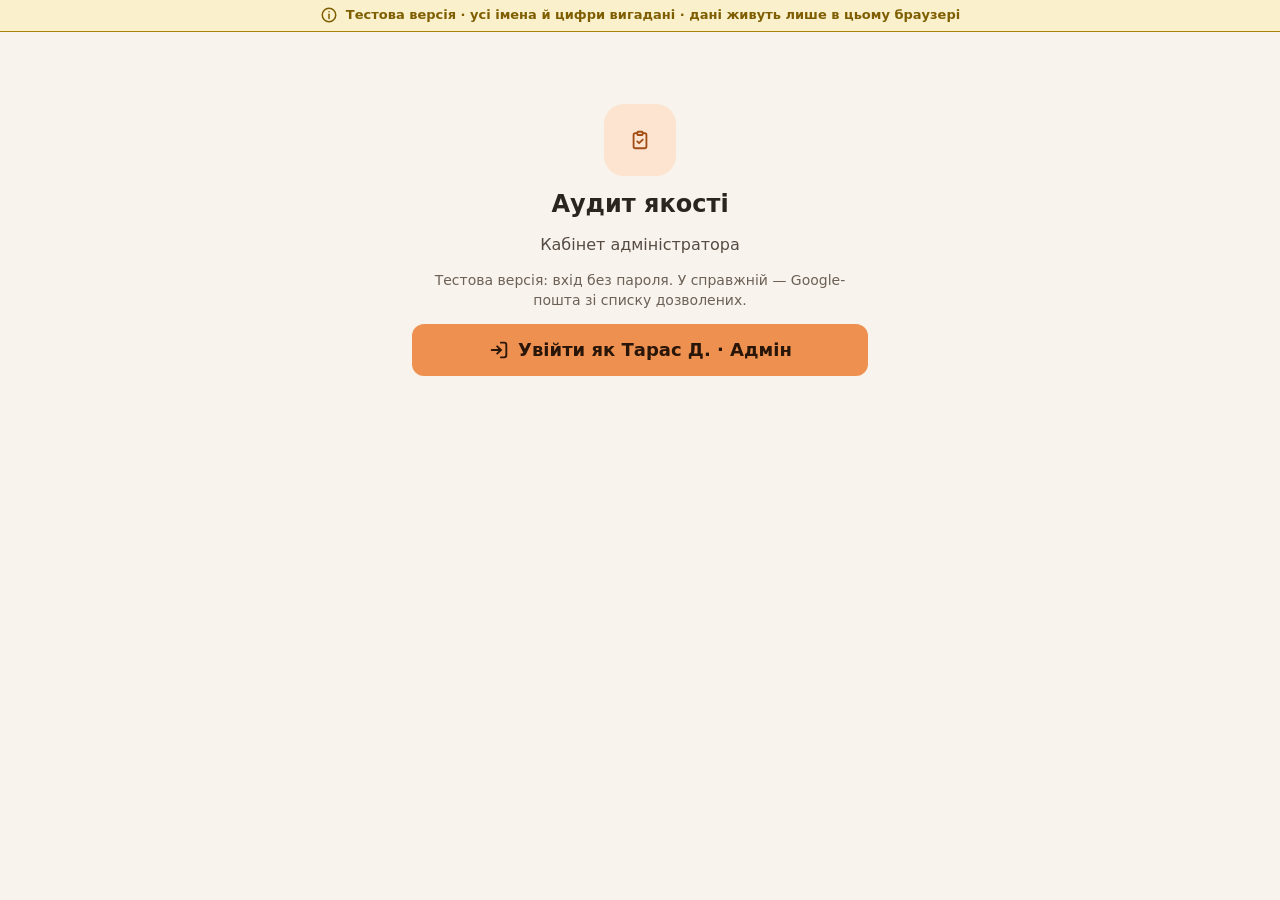
==== admin/index.html @ e92fe7ac "Тестова версія: «коридор точності» в коригуючих діях" ====
<!doctype html>
<html lang="uk" data-theme="light">
<head>
  <meta charset="utf-8">
  <meta name="robots" content="noindex, nofollow">
  <meta name="viewport" content="width=device-width, initial-scale=1">
  <meta name="color-scheme" content="light dark">
  <title>Аудит якості — адміністратор (тест)</title>
  <link rel="stylesheet" href="../pratsivnyk/css/ds.css?v=20261015093153">
  <link rel="stylesheet" href="../starshyi/css/app.css?v=20261015093153">
  <link rel="stylesheet" href="../starshyi/css/desk.css?v=20261015093153">
  <link rel="stylesheet" href="../starshyi/css/senior.css?v=20261015093153">
  <link rel="stylesheet" href="../pratsivnyk/css/profile-switch.css?v=20261015093153">
  <link rel="stylesheet" href="../starshyi/css/s-chart.css?v=20261015093153">
  <link rel="stylesheet" href="css/cabinet.css?v=20261015093153">
  <link rel="stylesheet" href="css/admin.css?v=20261015093153">
  <link rel="stylesheet" href="css/mailing.css?v=20261015093153">
  <script>
    /* Кабінет адміністратора: свій профіль на демо-сервері (demoViewRole) і тема до малювання. v1.0 — 11.10.2026 */
    window.P = { demoSessionKey: 'demo:me:adm', demoViewRole: 'admin', cabinet: { role: 'admin', title: 'Кабінет адміністратора', home: '/locations' } };
    (function () {
      var t = null;
      try { t = JSON.parse(localStorage.getItem('audit-demo:theme:sr')); } catch (e) { /* без памʼяті */ }
      document.documentElement.setAttribute('data-theme', t === 'dark' ? 'dark' : 'light');
    })();
  </script>
<meta name="app-build" content="20261015093153"></head>
<body>
  <div class="page" id="app">
    <div class="ui-state" role="status" style="padding-top: 120px"><span class="ui-spinner" aria-hidden="true"></span><p class="ui-state__text">Завантаження…</p></div>
  </div>
  <div class="ui-toasts" id="toasts" aria-live="polite"></div>
  <div id="overlay"></div>
  <noscript>Для роботи кабінету потрібен JavaScript.</noscript>

  <script src="../pratsivnyk/js/core.js?v=20261015093153"></script>
  <script src="../pratsivnyk/js/icons.js?v=20261015093153"></script>
  <script src="../pratsivnyk/js/demo/dictionary.js?v=20261015093153"></script>
  <script src="../pratsivnyk/js/demo/generate-audits.js?v=20261015093153"></script>
  <script src="../pratsivnyk/js/demo/generate.js?v=20261015093153"></script>
  <script src="../pratsivnyk/js/demo/server-common.js?v=20261015093153"></script>
  <script src="../pratsivnyk/js/demo/server-read.js?v=20261015093153"></script>
  <script src="../pratsivnyk/js/demo/server-submit.js?v=20261015093153"></script>
  <script src="../pratsivnyk/js/demo/senior-common.js?v=20261015093153"></script>
  <script src="../pratsivnyk/js/demo/admin.js?v=20261015093153"></script>
  <script src="../pratsivnyk/js/demo/senior-manage.js?v=20261015093153"></script>
  <script src="../pratsivnyk/js/demo/senior-kd.js?v=20261015093153"></script>
  <script src="../pratsivnyk/js/demo/senior-analytics.js?v=20261015093153"></script>
  <script src="../pratsivnyk/js/demo/senior-history.js?v=20261015093153"></script>
  <script src="../pratsivnyk/js/demo/admin-manage.js?v=20261015093153"></script>
  <script src="../pratsivnyk/js/demo/mail-rules.js?v=20261015093153"></script>
  <script src="../pratsivnyk/js/demo/manager.js?v=20261015093153"></script>
  <script src="../pratsivnyk/js/demo/server.js?v=20261015093153"></script>
  <script src="../pratsivnyk/js/ui.js?v=20261015093153"></script>
  <script src="../pratsivnyk/js/help.js?v=20261015093153"></script>
  <script src="../pratsivnyk/js/help-common.js?v=20261015093153"></script>
  <script src="js/help-admin.js?v=20261015093153"></script>
  <script src="../pratsivnyk/js/profile-switch.js?v=20261015093153"></script>
  <script src="../pratsivnyk/js/update-check.js?v=20261015093153"></script>
  <script src="../pratsivnyk/js/mail-probe.js?v=20261015093153"></script>
  <script src="js/mail-panel.js?v=20261015093153"></script>
  <script src="../starshyi/js/chart.js?v=20261015093153"></script>
  <script src="../starshyi/js/sr-kit.js?v=20261015093153"></script>
  <script src="js/cab-shell.js?v=20261015093153"></script>
  
  
  <script src="js/screens/locations.js?v=20261015093153"></script>
  <script src="js/screens/people.js?v=20261015093153"></script>
  <script src="js/screens/people-rights.js?v=20261015093153"></script>
  <script src="js/screens/rules.js?v=20261015093153"></script>
  <script src="js/screens/status.js?v=20261015093153"></script>
  
  
  <script src="js/screens/mailing-preview.js?v=20261015093153"></script>
  <script src="js/screens/mailing-editor.js?v=20261015093153"></script>
  <script src="js/screens/mailing.js?v=20261015093153"></script>
  
</body>
</html>
---- pratsivnyk/css/ds.css ----
:root,
[data-theme] {
  --font: "Inter", "Segoe UI", system-ui, -apple-system, Roboto, "Helvetica Neue", Arial, sans-serif;

  
  --fs-xs: 14px;   
  --fs-sm: 16px;   
  --fs-base: 18px; 
  --fs-md: 20px;   
  --fs-lg: 24px;   
  --fs-xl: 30px;   

  --lh-tight: 1.2;
  --lh-snug: 1.35;
  --lh-base: 1.55;

  --fw-regular: 400;
  --fw-medium: 500;
  --fw-semibold: 600;
  --fw-bold: 700;

  
  --sp-1: 4px;  --sp-2: 8px;  --sp-3: 12px; --sp-4: 16px; --sp-5: 20px;
  --sp-6: 24px; --sp-7: 32px; --sp-8: 40px; --sp-9: 48px;

  
  --r-xs: 6px;
  --r-sm: 8px;
  --r-md: 12px;  
  --r-lg: 16px;  
  --r-xl: 20px;  
  --r-pill: 999px;

  
  --ctl-h: 48px;     
  --btn-h: 44px;     
  --btn-h-sm: 36px;  

  
  --ch-bar-w: 24px;   
  --ch-slot: 44px;    
  --ch-dot: 10px;     
  --ch-h: 220px;      
  --ch-pad-top: 40px; 
  --ch-xlab: 32px;    
  --ch-hbar: 16px;    

  --dur: .16s;
  --ease: cubic-bezier(.2, .7, .2, 1);
  --blur-glass: 14px; 
}


:root,
[data-theme="light"] {
  color-scheme: light;

  
  --bg: #F8F3EC;          
  --surface: #FFFCF7;     
  --surface-2: #F3ECE3;   
  --surface-3: #EBE2D6;   
  --zebra: #FAF5EE;       
  --row-hover: #F1E9DF;   
  --field-bg: #FFFEFB;    

  
  --line: #E4D9CC;        
  --line-mid: #D3C6B7;    
  --line-strong: #9C8A78; 

  
  --text: #2B2520;        
  --text-2: #554B42;      
  --text-3: #6B6157;      

  
  --brand: #D56F2C;              
  --brand-fill: #EE9150;         
  --brand-fill-hover: #E7803A;
  --brand-fill-active: #DC7430;
  --on-brand: #2A1608;           
  --brand-ink: #A34D16;          
  --brand-soft: #FCE4D1;         
  --brand-soft-2: #F9D3B5;       
  --brand-tint: #FEF3EA;         
  --brand-line: #E9A574;         
  --focus: #D56F2C;              

  
  --ok: #276B43;          
  --ok-soft: #E0EFE4;
  --ok-line: #9CCBAB;

  --warn: #7E5E00;        
  --warn-fill: #F1CF66;   
  --warn-line: #A88306;   
  --on-warn: #2E2300;     
  --warn-soft: #FAF0CC;

  --danger: #B3334F;      
  --danger-fill: #B3334F; 
  --danger-fill-hover: #9C2842;
  --on-danger: #FFFFFF;   
  --danger-soft: #F7E0E5;
  --danger-line: #E3A3B2;

  --info: #2C6798;        
  --info-soft: #E0EAF3;
  --info-line: #A7C4DD;

  --neutral: #8A7F74;     
  --neutral-soft: #EFE9E2;

  
  --disabled-bg: #EFE8DF;
  --disabled-text: #A39888;
  --disabled-line: #E1D7CA;

  
  --tip-bg: #2B2520;
  --tip-text: #FBF6EF;

  
  --scrim: rgba(248, 243, 236, .55);

  
  --sh-1: 0 1px 2px rgba(74, 52, 30, .06), 0 1px 3px rgba(74, 52, 30, .05);
  --sh-2: 0 2px 4px rgba(74, 52, 30, .05), 0 6px 16px -4px rgba(74, 52, 30, .10);
  --sh-3: 0 4px 8px rgba(74, 52, 30, .06), 0 20px 44px -12px rgba(74, 52, 30, .20);

  
  --ch-bar: #71849A;        
  --ch-bar-hover: #56687D;  
  --ch-bar-muted: #CBD3DC;  
  --ch-line: #3E5063;       
  --ch-area: rgba(113, 132, 154, .12);
  --ch-grid: #ECE4D9;       
  --ch-axis: #CDBFAF;       
  --ch-norm: #A88306;       
  --ch-crit: #B3334F;       
  --ch-nodata: #B5AA9E;     
  --ch-band: #F3ECE3;       

  
  --annot: #6A4C9C;
  --annot-soft: #ECE5F5;
  --on-annot: #FFFFFF;
}


[data-theme="dark"] {
  color-scheme: dark;

  --bg: #1D1A17;
  --surface: #26221E;
  --surface-2: #2D2925;
  --surface-3: #36312C;
  --zebra: #2A2622;
  --row-hover: #35302B;
  --field-bg: #1F1C19;

  --line: #3B352F;
  --line-mid: #4C443C;
  --line-strong: #766B60;   

  --text: #F3EDE5;          
  --text-2: #D3C9BD;        
  --text-3: #ADA195;        

  --brand: #F0995B;
  --brand-fill: #F0995B;
  --brand-fill-hover: #F4AA74;
  --brand-fill-active: #E58A4B;
  --on-brand: #2A1608;      
  --brand-ink: #F6AF7D;     
  --brand-soft: #4A3120;
  --brand-soft-2: #5A3B26;
  --brand-tint: #33271D;
  --brand-line: #9A6038;
  --focus: #F0995B;

  --ok: #78C593;
  --ok-soft: #233629;
  --ok-line: #3F6B4E;

  --warn: #E9C45C;
  --warn-fill: #E4BE4F;
  --warn-line: #E4BE4F;
  --on-warn: #2E2300;       
  --warn-soft: #3C3319;

  --danger: #F2869D;
  --danger-fill: #E86F8A;
  --danger-fill-hover: #F08BA2;
  --on-danger: #2A0B13;
  --danger-soft: #43242B;
  --danger-line: #7E3F4D;

  --info: #80B7E2;
  --info-soft: #1F3140;
  --info-line: #3C5F7A;

  --neutral: #948A7F;
  --neutral-soft: #322D28;

  --disabled-bg: #2B2723;
  --disabled-text: #6F665D;
  --disabled-line: #3A342E;

  --tip-bg: #F3EDE5;
  --tip-text: #1D1A17;

  --scrim: rgba(18, 16, 14, .55);

  --sh-1: 0 1px 2px rgba(0, 0, 0, .30);
  --sh-2: 0 2px 6px rgba(0, 0, 0, .28), 0 8px 20px -6px rgba(0, 0, 0, .35);
  --sh-3: 0 6px 12px rgba(0, 0, 0, .30), 0 24px 48px -12px rgba(0, 0, 0, .50);

  --ch-bar: #8FA3BA;
  --ch-bar-hover: #B0C1D4;
  --ch-bar-muted: #46505C;
  --ch-line: #C9D6E3;
  --ch-area: rgba(143, 163, 186, .14);
  --ch-grid: #34302B;
  --ch-axis: #5A5148;
  --ch-norm: #E4BE4F;
  --ch-crit: #F2869D;
  --ch-nodata: #6E655C;
  --ch-band: #2F2B27;

  --annot: #B9A2E6;
  --annot-soft: #322A40;
  --on-annot: #1D1A17;
}


[data-theme] {
  background: var(--bg);
  color: var(--text);
  font-family: var(--font);
  font-size: var(--fs-base);
  line-height: var(--lh-base);
  font-weight: var(--fw-regular);
  -webkit-font-smoothing: antialiased;
  text-rendering: optimizeLegibility;
}
[data-theme] *,
[data-theme] *::before,
[data-theme] *::after { box-sizing: border-box; }


[data-theme] :focus-visible {
  outline: 3px solid var(--focus);
  outline-offset: 2px;
}

@media (prefers-reduced-motion: reduce) {
  [data-theme] *,
  [data-theme] *::before,
  [data-theme] *::after {
    animation-duration: .01ms !important;
    animation-iteration-count: 1 !important;
    transition-duration: .01ms !important;
  }
}


.ui-title-xl { font-size: var(--fs-xl); line-height: var(--lh-tight); font-weight: var(--fw-bold); letter-spacing: -.01em; margin: 0; }
.ui-title-lg { font-size: var(--fs-lg); line-height: var(--lh-tight); font-weight: var(--fw-bold); margin: 0; }
.ui-title-md { font-size: var(--fs-md); line-height: var(--lh-snug); font-weight: var(--fw-semibold); margin: 0; }
.ui-text     { font-size: var(--fs-base); line-height: var(--lh-base); margin: 0; }
.ui-text-sm  { font-size: var(--fs-sm); line-height: var(--lh-base); margin: 0; }
.ui-caption  { font-size: var(--fs-xs); line-height: 1.4; margin: 0; }
.ui-soft     { color: var(--text-2); }
.ui-muted    { color: var(--text-3); }
.ui-strong   { font-weight: var(--fw-semibold); }

.ui-num      { font-variant-numeric: tabular-nums; }
.ui-link {
  color: var(--brand-ink);
  text-decoration: underline;
  text-decoration-thickness: 1px;
  text-underline-offset: 3px;
  cursor: pointer;
}
.ui-link:hover { text-decoration-thickness: 2px; }


.ui-container { width: 100%; max-width: 1440px; margin-inline: auto; padding-inline: var(--sp-7); }
@media (max-width: 700px) { .ui-container { padding-inline: var(--sp-4); } }

.ui-stack { display: flex; flex-direction: column; gap: var(--sp-4); min-width: 0; }
.ui-stack--sm { gap: var(--sp-2); }
.ui-stack--lg { gap: var(--sp-6); }
.ui-stack--xl { gap: var(--sp-7); }

.ui-row { display: flex; flex-wrap: wrap; align-items: center; gap: var(--sp-3); min-width: 0; }
.ui-row--sm { gap: var(--sp-2); }
.ui-row--lg { gap: var(--sp-5); }
.ui-row--between { justify-content: space-between; }
.ui-row--end { justify-content: flex-end; }
.ui-row--top { align-items: flex-start; }
.ui-grow { flex: 1 1 auto; min-width: 0; }

.ui-grid-tiles { display: grid; grid-template-columns: repeat(auto-fill, minmax(min(460px, 100%), 1fr)); gap: var(--sp-5); }
.ui-grid-cards { display: grid; grid-template-columns: repeat(auto-fill, minmax(min(300px, 100%), 1fr)); gap: var(--sp-4); }
.ui-grid-2 { display: grid; grid-template-columns: repeat(2, minmax(0, 1fr)); gap: var(--sp-5); }
@media (max-width: 900px) { .ui-grid-2 { grid-template-columns: minmax(0, 1fr); } }

.ui-section-head { display: flex; align-items: flex-end; justify-content: space-between; gap: var(--sp-3); flex-wrap: wrap; margin-bottom: var(--sp-4); }
.ui-divider { height: 1px; border: 0; margin: var(--sp-4) 0; background: var(--line); }
.ui-sr-only { position: absolute; width: 1px; height: 1px; padding: 0; margin: -1px; overflow: hidden; clip: rect(0 0 0 0); white-space: nowrap; border: 0; }


.ui-icon {
  width: 24px; height: 24px; flex: none;
  fill: none; stroke: currentColor; stroke-width: 2;
  stroke-linecap: round; stroke-linejoin: round;
  vertical-align: middle;
}
.ui-icon--sm { width: 20px; height: 20px; }
.ui-icon--lg { width: 28px; height: 28px; }


.ui-btn {
  display: inline-flex; align-items: center; justify-content: center; gap: var(--sp-2);
  height: var(--btn-h); padding: 0 var(--sp-5);
  border: 1px solid transparent; border-radius: var(--r-md);
  font: inherit; font-size: var(--fs-base); font-weight: var(--fw-semibold); line-height: 1;
  white-space: nowrap; text-decoration: none; cursor: pointer; user-select: none;
  transition: background-color var(--dur) var(--ease), border-color var(--dur) var(--ease), color var(--dur) var(--ease), transform var(--dur) var(--ease);
}
.ui-btn .ui-icon { width: 22px; height: 22px; }
.ui-btn:active, .ui-btn.is-active { transform: translateY(1px); }
.ui-btn:focus-visible, .ui-btn.is-focus { outline: 3px solid var(--focus); outline-offset: 2px; }


.ui-btn--primary { background: var(--brand-fill); color: var(--on-brand); }
.ui-btn--primary:hover, .ui-btn--primary.is-hover { background: var(--brand-fill-hover); }
.ui-btn--primary:active, .ui-btn--primary.is-active { background: var(--brand-fill-active); }


.ui-btn--secondary { background: var(--surface); color: var(--text); border-color: var(--line-strong); }
.ui-btn--secondary:hover, .ui-btn--secondary.is-hover { background: var(--surface-2); }
.ui-btn--secondary:active, .ui-btn--secondary.is-active { background: var(--surface-3); }


.ui-btn--quiet { background: transparent; color: var(--text-2); }
.ui-btn--quiet:hover, .ui-btn--quiet.is-hover { background: var(--surface-2); color: var(--text); }
.ui-btn--quiet:active, .ui-btn--quiet.is-active { background: var(--surface-3); color: var(--text); }


.ui-btn--danger { background: var(--danger-fill); color: var(--on-danger); }
.ui-btn--danger:hover, .ui-btn--danger.is-hover { background: var(--danger-fill-hover); }
.ui-btn--danger:active, .ui-btn--danger.is-active { background: var(--danger-fill-hover); }


.ui-btn--icon { width: var(--btn-h); padding: 0; }
.ui-btn--icon .ui-icon { width: 24px; height: 24px; }


.ui-btn--feedback {
  height: 40px; padding: 0 var(--sp-4) 0 var(--sp-3);
  border-radius: var(--r-pill);
  background: var(--brand-soft); color: var(--brand-ink); border-color: var(--brand-line);
  font-size: var(--fs-sm);
}
.ui-btn--feedback .ui-icon { width: 20px; height: 20px; }
.ui-btn--feedback:hover, .ui-btn--feedback.is-hover { background: var(--brand-soft-2); }
.ui-btn--feedback:active, .ui-btn--feedback.is-active { background: var(--brand-soft-2); border-color: var(--brand); }


.ui-btn--sm { height: var(--btn-h-sm); padding: 0 var(--sp-3); font-size: var(--fs-sm); border-radius: 10px; }
.ui-btn--sm .ui-icon { width: 20px; height: 20px; }
.ui-btn--sm.ui-btn--icon { width: var(--btn-h-sm); padding: 0; }
.ui-btn--block { width: 100%; }


.ui-btn:disabled, .ui-btn.is-disabled {
  background: var(--disabled-bg); color: var(--disabled-text); border-color: var(--disabled-line);
  cursor: not-allowed; transform: none;
}
.ui-btn--quiet:disabled, .ui-btn--quiet.is-disabled { background: transparent; border-color: transparent; }


.ui-form { display: grid; gap: var(--sp-5); }
.ui-form__row { display: grid; grid-template-columns: repeat(auto-fit, minmax(min(240px, 100%), 1fr)); gap: var(--sp-4) var(--sp-5); }
.ui-form__actions { display: flex; justify-content: flex-end; flex-wrap: wrap; gap: var(--sp-3); padding-top: var(--sp-1); }
.ui-fieldset { border: 0; margin: 0; padding: 0; display: grid; gap: var(--sp-2); min-width: 0; }

.ui-field { display: flex; flex-direction: column; gap: var(--sp-2); min-width: 0; }
.ui-label { font-size: var(--fs-sm); font-weight: var(--fw-semibold); color: var(--text); line-height: var(--lh-snug); padding: 0; }
.ui-label__opt { font-weight: var(--fw-regular); color: var(--text-3); }
.ui-hint { font-size: var(--fs-xs); line-height: 1.4; color: var(--text-3); margin: 0; }
.ui-error-text { display: flex; align-items: center; gap: 6px; font-size: var(--fs-xs); line-height: 1.4; color: var(--danger); margin: 0; }
.ui-error-text .ui-icon { width: 18px; height: 18px; }

.ui-input,
.ui-select > select,
.ui-textarea {
  width: 100%; height: var(--ctl-h); padding: 0 14px;
  border: 1px solid var(--line-strong); border-radius: var(--r-md);
  background: var(--field-bg); color: var(--text);
  font: inherit; font-size: var(--fs-base); line-height: var(--lh-snug);
  transition: border-color var(--dur) var(--ease), box-shadow var(--dur) var(--ease);
}
.ui-input::placeholder, .ui-textarea::placeholder { color: var(--text-3); opacity: 1; }
.ui-input:hover, .ui-input.is-hover,
.ui-select > select:hover, .ui-select.is-hover > select,
.ui-textarea:hover, .ui-textarea.is-hover { border-color: var(--text-3); }

.ui-input:focus, .ui-input.is-focus,
.ui-select > select:focus, .ui-select.is-focus > select,
.ui-textarea:focus, .ui-textarea.is-focus {
  outline: none; border-color: var(--brand); box-shadow: inset 0 0 0 1px var(--brand);
}
.ui-input.is-invalid, .ui-select.is-invalid > select, .ui-textarea.is-invalid {
  border-color: var(--danger); box-shadow: inset 0 0 0 1px var(--danger);
}
.ui-input:disabled, .ui-input.is-disabled,
.ui-select > select:disabled, .ui-select.is-disabled > select,
.ui-textarea:disabled, .ui-textarea.is-disabled {
  background: var(--disabled-bg); color: var(--disabled-text); border-color: var(--disabled-line); cursor: not-allowed;
}
.ui-textarea { height: auto; min-height: 120px; padding: 12px 14px; line-height: var(--lh-base); resize: vertical; }


.ui-select { position: relative; display: block; min-width: 0; }
.ui-select > select { appearance: none; -webkit-appearance: none; padding-right: 44px; cursor: pointer; }
.ui-select::after {
  content: ""; position: absolute; right: 19px; top: 50%;
  width: 9px; height: 9px; margin-top: -7px;
  border: solid var(--text-2); border-width: 0 2px 2px 0; border-radius: 1px;
  transform: rotate(45deg); pointer-events: none;
}
.ui-select.is-disabled::after { border-color: var(--disabled-text); }


.ui-input-wrap { position: relative; display: block; min-width: 0; }
.ui-input-wrap > .ui-icon { position: absolute; left: 14px; top: 50%; margin-top: -11px; width: 22px; height: 22px; color: var(--text-3); pointer-events: none; }
.ui-input-wrap > .ui-input { padding-left: 46px; }


.ui-check, .ui-radio {
  position: relative; display: inline-flex; align-items: center; gap: var(--sp-3);
  min-height: 44px; cursor: pointer; font-size: var(--fs-base); color: var(--text);
}
.ui-check > input, .ui-radio > input, .ui-switch > input {
  position: absolute; opacity: 0; width: 1px; height: 1px; margin: 0; pointer-events: none;
}
.ui-check__box, .ui-radio__box {
  position: relative; flex: none; width: 24px; height: 24px;
  border: 2px solid var(--line-strong); background: var(--field-bg);
  transition: background-color var(--dur) var(--ease), border-color var(--dur) var(--ease);
}
.ui-check__box { border-radius: 7px; }
.ui-radio__box { border-radius: 50%; }
.ui-check:hover .ui-check__box, .ui-check.is-hover .ui-check__box,
.ui-radio:hover .ui-radio__box, .ui-radio.is-hover .ui-radio__box { border-color: var(--text-3); }

.ui-check > input:checked + .ui-check__box,
.ui-check.is-checked .ui-check__box { background: var(--brand-fill); border-color: var(--brand-fill); }
.ui-check__box::after {
  content: ""; position: absolute; left: 6.5px; top: 2.5px; width: 7px; height: 12px;
  border: solid var(--on-brand); border-width: 0 2.5px 2.5px 0; border-radius: 1px;
  transform: rotate(45deg); opacity: 0;
}
.ui-check > input:checked + .ui-check__box::after,
.ui-check.is-checked .ui-check__box::after { opacity: 1; }

.ui-radio > input:checked + .ui-radio__box,
.ui-radio.is-checked .ui-radio__box { border-color: var(--brand); }
.ui-radio__box::after {
  content: ""; position: absolute; inset: 4px; border-radius: 50%; background: var(--brand); opacity: 0;
}
.ui-radio > input:checked + .ui-radio__box::after,
.ui-radio.is-checked .ui-radio__box::after { opacity: 1; }

.ui-check > input:focus-visible + .ui-check__box, .ui-check.is-focus .ui-check__box,
.ui-radio > input:focus-visible + .ui-radio__box, .ui-radio.is-focus .ui-radio__box {
  outline: 3px solid var(--focus); outline-offset: 2px;
}
.ui-check.is-disabled, .ui-radio.is-disabled { color: var(--disabled-text); cursor: not-allowed; }
.ui-check.is-disabled .ui-check__box, .ui-radio.is-disabled .ui-radio__box { background: var(--disabled-bg); border-color: var(--disabled-line); }
.ui-check.is-disabled.is-checked .ui-check__box { background: var(--disabled-line); }
.ui-check.is-disabled .ui-check__box::after { border-color: var(--disabled-text); }
.ui-radio.is-disabled .ui-radio__box::after { background: var(--disabled-text); }


.ui-switch {
  position: relative; display: inline-flex; align-items: center; gap: var(--sp-3);
  min-height: 44px; cursor: pointer; font-size: var(--fs-base); color: var(--text);
}
.ui-switch__track {
  position: relative; flex: none; width: 50px; height: 30px; border-radius: var(--r-pill);
  background: var(--surface-3); border: 1px solid var(--line-strong);
  transition: background-color var(--dur) var(--ease), border-color var(--dur) var(--ease);
}
.ui-switch__track::after {
  content: ""; position: absolute; top: 3px; left: 3px; width: 22px; height: 22px; border-radius: 50%;
  background: var(--surface); box-shadow: var(--sh-1), inset 0 0 0 1px var(--line-mid);
  transition: transform var(--dur) var(--ease);
}
.ui-switch:hover .ui-switch__track, .ui-switch.is-hover .ui-switch__track { border-color: var(--text-3); }
.ui-switch > input:checked + .ui-switch__track,
.ui-switch.is-on .ui-switch__track { background: var(--brand-fill); border-color: var(--brand-fill); }
.ui-switch > input:checked + .ui-switch__track::after,
.ui-switch.is-on .ui-switch__track::after { transform: translateX(20px); box-shadow: var(--sh-1); background: #FFFCF7; }
.ui-switch > input:focus-visible + .ui-switch__track, .ui-switch.is-focus .ui-switch__track { outline: 3px solid var(--focus); outline-offset: 2px; }
.ui-switch.is-disabled { color: var(--disabled-text); cursor: not-allowed; }
.ui-switch.is-disabled .ui-switch__track { background: var(--disabled-bg); border-color: var(--disabled-line); }
.ui-switch.is-disabled .ui-switch__track::after { background: var(--disabled-line); box-shadow: none; }



.ui-seg {
  display: inline-flex; gap: 4px; padding: 4px; max-width: 100%;
  background: var(--surface-2); border: 1px solid var(--line); border-radius: 14px;
}
.ui-seg--scroll { overflow-x: auto; scrollbar-width: thin; }
.ui-seg__btn {
  display: inline-flex; align-items: center; gap: var(--sp-2); flex: none;
  height: 40px; padding: 0 var(--sp-4); border: 0; border-radius: 10px;
  background: transparent; color: var(--text-2);
  font: inherit; font-size: var(--fs-sm); font-weight: var(--fw-semibold); white-space: nowrap; cursor: pointer;
  transition: background-color var(--dur) var(--ease), color var(--dur) var(--ease);
}
.ui-seg__btn .ui-icon { width: 20px; height: 20px; }
.ui-seg__btn:hover, .ui-seg__btn.is-hover { background: var(--surface-3); color: var(--text); }
.ui-seg__btn.is-selected, .ui-seg__btn[aria-pressed="true"], .ui-seg__btn[aria-selected="true"] {
  background: var(--surface); color: var(--brand-ink); box-shadow: var(--sh-1), inset 0 0 0 1px var(--brand-line);
}
.ui-seg__btn.is-focus { outline: 3px solid var(--focus); outline-offset: 1px; }
.ui-seg__btn.is-disabled, .ui-seg__btn:disabled { color: var(--disabled-text); background: transparent; cursor: not-allowed; }
.ui-seg__count { font-size: var(--fs-xs); font-weight: var(--fw-medium); color: var(--text-3); font-variant-numeric: tabular-nums; }


.ui-tabs { display: flex; gap: 4px; border-bottom: 1px solid var(--line); overflow-x: auto; scrollbar-width: none; }
.ui-tab {
  position: relative; display: inline-flex; align-items: center; gap: 10px; flex: none;
  height: 56px; padding: 0 var(--sp-4); border: 0; background: transparent;
  color: var(--text-2); font: inherit; font-size: var(--fs-base); font-weight: var(--fw-semibold);
  white-space: nowrap; cursor: pointer; text-decoration: none;
}
.ui-tab::after {
  content: ""; position: absolute; left: 12px; right: 12px; bottom: 0; height: 3px;
  border-radius: 3px 3px 0 0; background: transparent;
}
.ui-tab:hover, .ui-tab.is-hover { color: var(--text); }
.ui-tab:hover::after, .ui-tab.is-hover::after { background: var(--line-mid); }
.ui-tab.is-selected, .ui-tab[aria-selected="true"] { color: var(--text); }
.ui-tab.is-selected::after, .ui-tab[aria-selected="true"]::after { background: var(--brand); }
.ui-tab.is-selected .ui-icon, .ui-tab[aria-selected="true"] .ui-icon { color: var(--brand-ink); }
.ui-tab.is-focus { outline: 3px solid var(--focus); outline-offset: -3px; border-radius: var(--r-sm); }


.ui-chips { display: flex; flex-wrap: wrap; gap: var(--sp-2); }
.ui-chip {
  display: inline-flex; align-items: center; gap: var(--sp-2);
  height: 40px; padding: 0 14px; border: 1px solid var(--line-mid); border-radius: var(--r-pill);
  background: var(--surface); color: var(--text);
  font: inherit; font-size: var(--fs-sm); font-weight: var(--fw-medium); white-space: nowrap; cursor: pointer;
  transition: background-color var(--dur) var(--ease), border-color var(--dur) var(--ease);
}
.ui-chip .ui-icon { width: 18px; height: 18px; }
.ui-chip:hover, .ui-chip.is-hover { background: var(--surface-2); border-color: var(--line-strong); }
.ui-chip.is-selected, .ui-chip[aria-pressed="true"] { background: var(--brand-soft); border-color: var(--brand); font-weight: var(--fw-semibold); }
.ui-chip.is-selected .ui-icon, .ui-chip[aria-pressed="true"] .ui-icon { color: var(--brand-ink); }
.ui-chip.is-focus { outline: 3px solid var(--focus); outline-offset: 2px; }
.ui-chip.is-disabled, .ui-chip:disabled { background: var(--disabled-bg); color: var(--disabled-text); border-color: var(--disabled-line); cursor: not-allowed; }
.ui-chip__count { font-size: var(--fs-xs); color: var(--text-3); font-variant-numeric: tabular-nums; }
.ui-chip__remove {
  display: grid; place-items: center; width: 26px; height: 26px; margin-right: -8px;
  border: 0; border-radius: 50%; background: transparent; color: var(--text-2); cursor: pointer; padding: 0;
}
.ui-chip__remove:hover { background: var(--surface-3); }


.ui-badge {
  display: inline-flex; align-items: center; gap: 6px; height: 28px; padding: 0 10px;
  border-radius: var(--r-pill); background: var(--neutral-soft); color: var(--text-2);
  font-size: var(--fs-xs); font-weight: var(--fw-semibold); line-height: 1; white-space: nowrap;
}
.ui-badge .ui-icon { width: 16px; height: 16px; stroke-width: 2.25; }
.ui-badge--brand   { background: var(--brand-soft);  color: var(--brand-ink); }
.ui-badge--ok      { background: var(--ok-soft);     color: var(--ok); }
.ui-badge--warn    { background: var(--warn-soft);   color: var(--warn); }
.ui-badge--danger  { background: var(--danger-soft); color: var(--danger); }
.ui-badge--info    { background: var(--info-soft);   color: var(--info); }
.ui-badge--outline { background: transparent; color: var(--text-2); box-shadow: inset 0 0 0 1px var(--line-mid); }
.ui-badge--count   { min-width: 28px; justify-content: center; padding: 0 8px; font-variant-numeric: tabular-nums; }


.ui-trend {
  display: inline-flex; align-items: center; gap: 6px; height: 32px; padding: 0 12px 0 8px;
  border-radius: var(--r-pill); background: var(--neutral-soft); color: var(--text-2);
  font-size: var(--fs-xs); font-weight: var(--fw-semibold); white-space: nowrap;
}
.ui-trend .ui-icon { width: 20px; height: 20px; }
.ui-trend--worse  { background: var(--danger-soft); color: var(--danger); }
.ui-trend--better { background: var(--ok-soft);     color: var(--ok); }
.ui-trend--flat   { background: var(--neutral-soft); color: var(--text-2); }


.ui-kpis { display: grid; grid-template-columns: repeat(auto-fit, minmax(min(170px, 100%), 1fr)); gap: var(--sp-3); }
.ui-kpi {
  display: flex; flex-direction: column; gap: 2px; min-width: 0;
  padding: 14px 16px; background: var(--surface); border: 1px solid var(--line); border-radius: var(--r-lg);
}
.ui-kpi--sunken { background: var(--surface-2); border-color: transparent; }
.ui-kpi__label { font-size: var(--fs-xs); font-weight: var(--fw-medium); color: var(--text-3); line-height: 1.4; }
.ui-kpi__value { font-size: var(--fs-xl); font-weight: var(--fw-bold); line-height: var(--lh-tight); letter-spacing: -.01em; }
.ui-kpi__unit { font-size: var(--fs-sm); font-weight: var(--fw-medium); color: var(--text-3); margin-left: 2px; letter-spacing: 0; }
.ui-kpi__sub { display: flex; align-items: center; gap: 6px; flex-wrap: wrap; font-size: var(--fs-xs); color: var(--text-3); line-height: 1.4; margin-top: 4px; }


.ui-meter { position: relative; display: block; height: 8px; border-radius: var(--r-pill); background: var(--surface-3); }
.ui-meter--thin { height: 6px; }
.ui-meter__fill { display: block; height: 100%; width: var(--w, 0%); max-width: 100%; border-radius: inherit; background: var(--ch-bar); }
.ui-meter--ok .ui-meter__fill     { background: var(--ok); }
.ui-meter--warn .ui-meter__fill   { background: var(--warn-line); }
.ui-meter--danger .ui-meter__fill { background: var(--danger-fill); }

.ui-meter__mark { position: absolute; top: -5px; bottom: -5px; left: var(--at, 0%); width: 2px; margin-left: -1px; border-radius: 2px; background: var(--text-2); }

.ui-avatar {
  display: inline-grid; place-items: center; flex: none; width: 36px; height: 36px; border-radius: 50%;
  background: var(--surface-3); color: var(--text-2); font-size: var(--fs-xs); font-weight: var(--fw-bold); line-height: 1;
}


.ui-status {
  --s: 32px;
  position: relative; display: inline-grid; place-items: center; flex: none;
  min-width: var(--s); height: var(--s); border-radius: var(--r-pill);
  font-size: var(--fs-xs); font-weight: var(--fw-bold); line-height: 1; font-variant-numeric: tabular-nums;
}
.ui-status--sm { --s: 24px; }
.ui-status--lg { --s: 40px; }
.ui-status::before, .ui-status::after { grid-area: 1 / 1; }

.ui-status--none::before {
  content: ""; width: calc(var(--s) * .32); height: calc(var(--s) * .32); border-radius: 50%; background: var(--neutral);
}
.ui-status--ok::before {
  content: ""; width: calc(var(--s) * .3); height: calc(var(--s) * .56);
  border: solid var(--ok); border-width: 0 calc(var(--s) * .11) calc(var(--s) * .11) 0; border-radius: 2px;
  transform: translateY(calc(var(--s) * -.07)) rotate(45deg);
}
.ui-status--short {
  padding: 0 7px; background: var(--warn-fill); color: var(--on-warn);
  box-shadow: inset 0 0 0 2px var(--warn-line);
}
.ui-status--sm.ui-status--short { padding: 0 5px; }
.ui-status--over { background: var(--danger-fill); color: var(--on-danger); }
.ui-status--over::before {
  content: ""; width: calc(var(--s) * .11); height: calc(var(--s) * .34); border-radius: 3px; background: currentColor;
  transform: translateY(calc(var(--s) * -.08));
}
.ui-status--over::after {
  content: ""; width: calc(var(--s) * .12); height: calc(var(--s) * .12); border-radius: 50%; background: currentColor;
  transform: translateY(calc(var(--s) * .23));
}

.ui-status-label { display: inline-flex; align-items: center; gap: 10px; font-size: var(--fs-sm); color: var(--text-2); }


.ui-card {
  display: flex; flex-direction: column; min-width: 0;
  background: var(--surface); border: 1px solid var(--line); border-radius: var(--r-lg); box-shadow: var(--sh-1);
}
.ui-card--sunken { background: var(--surface-2); border-color: transparent; box-shadow: none; }
.ui-card--link { cursor: pointer; transition: box-shadow var(--dur) var(--ease), border-color var(--dur) var(--ease); }
.ui-card--link:hover, .ui-card.is-hover { box-shadow: var(--sh-2); border-color: var(--line-mid); }
.ui-card__head { display: flex; align-items: flex-start; justify-content: space-between; gap: var(--sp-3); padding: var(--sp-4) var(--sp-5) 0; }
.ui-card__title { margin: 0; font-size: var(--fs-md); font-weight: var(--fw-semibold); line-height: var(--lh-snug); }
.ui-card__sub { margin: 2px 0 0; font-size: var(--fs-xs); color: var(--text-3); line-height: 1.4; }
.ui-card__body { padding: var(--sp-4) var(--sp-5); min-width: 0; }
.ui-card__foot { display: flex; justify-content: flex-end; flex-wrap: wrap; gap: var(--sp-3); padding: var(--sp-3) var(--sp-5); border-top: 1px solid var(--line); }


.ui-banner {
  display: flex; align-items: flex-start; gap: 14px; padding: 14px 18px;
  border: 1px solid var(--info-line); border-radius: var(--r-lg); background: var(--info-soft); color: var(--text);
}
.ui-banner > .ui-icon { color: var(--info); margin-top: 2px; }
.ui-banner--ok     { background: var(--ok-soft);     border-color: var(--ok-line); }
.ui-banner--ok > .ui-icon { color: var(--ok); }
.ui-banner--warn   { background: var(--warn-soft);   border-color: var(--warn-line); }
.ui-banner--warn > .ui-icon { color: var(--warn); }
.ui-banner--danger { background: var(--danger-soft); border-color: var(--danger-line); }
.ui-banner--danger > .ui-icon { color: var(--danger); }
.ui-banner__body { flex: 1; min-width: 0; }
.ui-banner__title { margin: 0; font-size: var(--fs-base); font-weight: var(--fw-semibold); line-height: var(--lh-snug); }
.ui-banner__text { margin: 2px 0 0; font-size: var(--fs-sm); color: var(--text-2); }
.ui-banner__actions { display: flex; gap: var(--sp-2); flex-wrap: wrap; align-self: center; }


.ui-toasts { position: fixed; right: 24px; bottom: 104px; z-index: 120; display: flex; flex-direction: column; gap: 10px; }
.ui-toast {
  display: flex; align-items: flex-start; gap: 12px; width: min(440px, calc(100vw - 32px));
  padding: 14px 10px 14px 16px; background: var(--surface); color: var(--text);
  border: 1px solid var(--line); border-left: 4px solid var(--info); border-radius: 14px; box-shadow: var(--sh-3);
}
.ui-toast > .ui-icon { color: var(--info); margin-top: 1px; }
.ui-toast--ok     { border-left-color: var(--ok); }
.ui-toast--ok > .ui-icon { color: var(--ok); }
.ui-toast--warn   { border-left-color: var(--warn-line); }
.ui-toast--warn > .ui-icon { color: var(--warn); }
.ui-toast--danger { border-left-color: var(--danger); }
.ui-toast--danger > .ui-icon { color: var(--danger); }
.ui-toast__body { flex: 1; min-width: 0; }
.ui-toast__title { margin: 0; font-size: var(--fs-sm); font-weight: var(--fw-semibold); line-height: var(--lh-snug); }
.ui-toast__text { margin: 2px 0 0; font-size: var(--fs-sm); color: var(--text-2); line-height: 1.45; }


.ui-state { display: flex; flex-direction: column; align-items: center; text-align: center; gap: 10px; padding: var(--sp-7) var(--sp-6); color: var(--text-2); }
.ui-state__icon { display: grid; place-items: center; width: 56px; height: 56px; border-radius: 50%; background: var(--surface-2); color: var(--text-3); }
.ui-state__icon .ui-icon { width: 28px; height: 28px; }
.ui-state--error .ui-state__icon { background: var(--danger-soft); color: var(--danger); }
.ui-state__title { margin: 0; font-size: var(--fs-md); font-weight: var(--fw-semibold); color: var(--text); line-height: var(--lh-snug); }
.ui-state__text { margin: 0; font-size: var(--fs-sm); max-width: 48ch; }
.ui-state > .ui-stack { align-self: stretch; }
.ui-state--compact { flex-direction: row; text-align: left; align-items: center; padding: var(--sp-4); gap: 14px; }
.ui-state--compact .ui-state__icon { width: 44px; height: 44px; }
.ui-state--compact .ui-state__icon .ui-icon { width: 24px; height: 24px; }

.ui-spinner {
  display: inline-block; flex: none; width: 28px; height: 28px; border-radius: 50%;
  border: 3px solid var(--surface-3); border-top-color: var(--brand);
  animation: ui-spin .8s linear infinite;
}
.ui-spinner--sm { width: 20px; height: 20px; border-width: 2.5px; }
@keyframes ui-spin { to { transform: rotate(360deg); } }


.ui-skel { display: block; border-radius: var(--r-sm); background: var(--surface-3); animation: ui-pulse 1.4s ease-in-out infinite; }
.ui-skel--text  { height: 14px; width: 100%; }
.ui-skel--title { height: 24px; width: 45%; }
.ui-skel--block { height: 140px; width: 100%; border-radius: var(--r-md); }
.ui-skel--short { width: 35%; }
@keyframes ui-pulse { 0%, 100% { opacity: 1; } 50% { opacity: .55; } }


.ui-tooltip {
  position: relative; display: inline-block; max-width: 320px; padding: 8px 12px;
  border-radius: var(--r-sm); background: var(--tip-bg); color: var(--tip-text);
  font-size: var(--fs-xs); line-height: 1.4; font-weight: var(--fw-medium); box-shadow: var(--sh-2);
}
.ui-tooltip::after {
  content: ""; position: absolute; left: 50%; width: 10px; height: 10px; margin-left: -5px;
  background: var(--tip-bg); border-radius: 2px; transform: rotate(45deg);
}
.ui-tooltip--top::after    { top: 100%; margin-top: -6px; }
.ui-tooltip--bottom::after { bottom: 100%; margin-bottom: -6px; }


.ui-popover {
  width: min(360px, 100%); background: var(--surface); color: var(--text);
  border: 1px solid var(--line); border-radius: var(--r-lg); box-shadow: var(--sh-3); overflow: hidden;
}
.ui-popover__head { display: flex; align-items: center; justify-content: space-between; gap: var(--sp-2); padding: 8px 8px 8px 16px; border-bottom: 1px solid var(--line); font-size: var(--fs-sm); font-weight: var(--fw-semibold); }
.ui-popover__body { padding: 14px 16px; font-size: var(--fs-sm); color: var(--text-2); }
.ui-popover__foot { display: flex; justify-content: flex-end; gap: var(--sp-2); padding: 10px 12px; border-top: 1px solid var(--line); background: var(--surface-2); }


.ui-list { list-style: none; margin: 0; padding: 0; display: flex; flex-direction: column; }
.ui-list__item { display: flex; align-items: center; gap: var(--sp-3); min-height: 56px; padding: 8px 12px; border-radius: var(--r-md); }
.ui-list__item + .ui-list__item { box-shadow: inset 0 1px 0 var(--line); }
.ui-list__item:hover, .ui-list__item.is-hover { background: var(--row-hover); }
.ui-list__main { flex: 1; min-width: 0; }
.ui-list__title { font-size: var(--fs-base); font-weight: var(--fw-medium); white-space: nowrap; overflow: hidden; text-overflow: ellipsis; }
.ui-list__meta { font-size: var(--fs-xs); color: var(--text-3); }
.ui-list__value { font-size: var(--fs-base); font-weight: var(--fw-semibold); font-variant-numeric: tabular-nums; }


.ui-collapse { background: var(--surface); border: 1px solid var(--line); border-radius: var(--r-lg); }
.ui-collapse__head {
  display: flex; align-items: center; gap: var(--sp-3); min-height: 56px; padding: 10px 18px;
  font-size: var(--fs-base); font-weight: var(--fw-semibold); cursor: pointer; list-style: none; border-radius: var(--r-lg);
}
.ui-collapse__head::-webkit-details-marker { display: none; }
.ui-collapse__head::after {
  content: ""; flex: none; margin-left: auto; width: 9px; height: 9px;
  border: solid var(--text-2); border-width: 0 2px 2px 0; border-radius: 1px;
  transform: translateY(-2px) rotate(45deg); transition: transform var(--dur) var(--ease);
}
.ui-collapse[open] > .ui-collapse__head::after { transform: translateY(2px) rotate(-135deg); }

.ui-collapse.is-open > .ui-collapse__head::after { transform: translateY(2px) rotate(-135deg); }
.ui-collapse.is-open > .ui-collapse__head { border-radius: var(--r-lg) var(--r-lg) 0 0; }
.ui-collapse__head:hover, .ui-collapse__head.is-hover { background: var(--surface-2); }
.ui-collapse__meta { font-size: var(--fs-xs); font-weight: var(--fw-medium); color: var(--text-3); }
.ui-collapse__body { padding: var(--sp-4) 18px 18px; border-top: 1px solid var(--line); }


.ui-header { display: flex; align-items: center; justify-content: space-between; gap: var(--sp-4); flex-wrap: wrap; padding: var(--sp-4) 0; }
.ui-header__start, .ui-header__end { display: flex; align-items: center; gap: var(--sp-2); min-width: 0; flex-wrap: wrap; }
.ui-header__titles { min-width: 0; }
.ui-header__crumbs { display: flex; align-items: center; gap: 6px; font-size: var(--fs-xs); color: var(--text-3); line-height: 1.4; }
.ui-header__crumbs .ui-icon { width: 16px; height: 16px; }
.ui-header__title { margin: 0; font-size: var(--fs-xl); font-weight: var(--fw-bold); line-height: var(--lh-tight); letter-spacing: -.01em; }


.ui-user {
  display: inline-flex; align-items: center; gap: 10px; height: var(--btn-h); padding: 0 14px 0 4px;
  border: 1px solid var(--line); border-radius: var(--r-pill); background: var(--surface); color: var(--text);
  font: inherit; font-size: var(--fs-sm); font-weight: var(--fw-medium); cursor: pointer; white-space: nowrap;
}
.ui-user:hover, .ui-user.is-hover { background: var(--surface-2); }


.ui-dock-anchor { position: fixed; right: 24px; bottom: 24px; z-index: 60; }
.ui-dock {
  display: inline-flex; align-items: center; gap: 4px; padding: 6px;
  background: var(--surface); border: 1px solid var(--line); border-radius: var(--r-pill); box-shadow: var(--sh-3);
}
.ui-dock--vertical { flex-direction: column; align-items: stretch; border-radius: var(--r-xl); }
.ui-dock__item {
  position: relative; display: inline-flex; align-items: center; gap: 10px; height: 48px; padding: 0 18px 0 14px;
  border: 0; border-radius: var(--r-pill); background: transparent; color: var(--text-2);
  font: inherit; font-size: var(--fs-sm); font-weight: var(--fw-semibold); white-space: nowrap; cursor: pointer; text-decoration: none;
}
.ui-dock--vertical .ui-dock__item { border-radius: var(--r-md); }
.ui-dock__item:hover, .ui-dock__item.is-hover { background: var(--surface-2); color: var(--text); }
.ui-dock__item.is-current, .ui-dock__item[aria-current="page"] { background: var(--brand-soft); color: var(--brand-ink); }
.ui-dock__item.is-locked { color: var(--text-3); cursor: not-allowed; }
.ui-dock__item.is-locked:hover { background: transparent; }
.ui-dock__lock { width: 18px; height: 18px; margin-left: -4px; }
@media (max-width: 700px) {
  .ui-dock-anchor { right: 50%; transform: translateX(50%); bottom: 16px; }
  .ui-dock__label { display: none; }
  .ui-dock__item { padding: 0 14px; }
}


.ui-modal-backdrop {
  position: fixed; inset: 0; z-index: 100;
  display: grid; place-items: center; padding: var(--sp-6);
  background: var(--scrim);
  -webkit-backdrop-filter: blur(var(--blur-glass)) saturate(1.05);
  backdrop-filter: blur(var(--blur-glass)) saturate(1.05);
}
.ui-modal {
  display: flex; flex-direction: column; width: min(720px, 100%); max-height: calc(100vh - 48px);
  background: var(--surface); color: var(--text);
  border: 1px solid var(--line); border-radius: var(--r-xl); box-shadow: var(--sh-3); overflow: hidden;
}
.ui-modal--settings { width: min(1180px, 100%); height: min(820px, calc(100vh - 48px)); }
.ui-modal__head { display: flex; align-items: center; justify-content: space-between; gap: var(--sp-4); padding: 14px 16px 14px 24px; border-bottom: 1px solid var(--line); }
.ui-modal__title { margin: 0; font-size: var(--fs-lg); font-weight: var(--fw-bold); line-height: var(--lh-tight); }
.ui-modal__body { flex: 1; min-height: 0; overflow: auto; padding: var(--sp-6); }
.ui-modal__foot { display: flex; justify-content: flex-end; flex-wrap: wrap; gap: var(--sp-3); padding: var(--sp-4) var(--sp-6); border-top: 1px solid var(--line); background: var(--surface-2); }

.ui-settings { display: grid; grid-template-columns: 290px minmax(0, 1fr); flex: 1; min-height: 0; }
.ui-settings__nav { display: flex; flex-direction: column; gap: 2px; padding: var(--sp-3); overflow: auto; background: var(--surface-2); border-right: 1px solid var(--line); }
.ui-settings__group { padding: var(--sp-4) var(--sp-3) 6px; font-size: var(--fs-xs); font-weight: var(--fw-semibold); color: var(--text-3); line-height: 1.4; }
.ui-settings__group:first-child { padding-top: var(--sp-2); }
.ui-settings__item {
  display: flex; align-items: center; gap: var(--sp-3); width: 100%; min-height: 44px; padding: 8px 12px;
  border: 0; border-radius: var(--r-md); background: transparent; color: var(--text-2);
  font: inherit; font-size: var(--fs-sm); font-weight: var(--fw-medium); text-align: left; cursor: pointer;
}
.ui-settings__item .ui-icon { width: 20px; height: 20px; color: var(--text-3); }
.ui-settings__item .ui-badge { margin-left: auto; }
.ui-settings__item:hover, .ui-settings__item.is-hover { background: var(--surface-3); color: var(--text); }
.ui-settings__item.is-active, .ui-settings__item[aria-current="page"] {
  background: var(--surface); color: var(--text); font-weight: var(--fw-semibold);
  box-shadow: inset 3px 0 0 var(--brand), var(--sh-1);
}
.ui-settings__item.is-active .ui-icon { color: var(--brand-ink); }
.ui-settings__pane { min-width: 0; overflow: auto; padding: var(--sp-6) var(--sp-7); }
.ui-settings__pane-head { margin-bottom: var(--sp-5); }
.ui-settings__pane-title { margin: 0; font-size: var(--fs-lg); font-weight: var(--fw-bold); line-height: var(--lh-tight); }
.ui-settings__pane-desc { margin: 6px 0 0; font-size: var(--fs-sm); color: var(--text-2); max-width: 70ch; }
@media (max-width: 760px) {
  .ui-settings { grid-template-columns: minmax(0, 1fr); }
  .ui-settings__nav { flex-direction: row; overflow-x: auto; border-right: 0; border-bottom: 1px solid var(--line); }
  .ui-settings__group { display: none; }
  .ui-settings__item { width: auto; flex: none; }
  .ui-settings__pane { padding: var(--sp-5) var(--sp-4); }
}


.ui-help {
  display: flex; flex-direction: column; gap: 14px; padding: var(--sp-5) var(--sp-6);
  background: var(--surface); border: 1px solid var(--line); border-radius: var(--r-lg);
}
.ui-help__head { display: flex; align-items: center; gap: var(--sp-3); }
.ui-help__icon { display: grid; place-items: center; flex: none; width: 44px; height: 44px; border-radius: var(--r-md); background: var(--info-soft); color: var(--info); }
.ui-help__title { margin: 0; font-size: var(--fs-md); font-weight: var(--fw-semibold); line-height: var(--lh-snug); }
.ui-help__text { margin: 0; color: var(--text-2); max-width: 72ch; }
.ui-help__points { list-style: none; margin: 0; padding: 0; display: grid; gap: var(--sp-3); }
.ui-help__points > li { display: grid; grid-template-columns: 40px minmax(0, 1fr); align-items: start; gap: var(--sp-3); }
.ui-help__pt-icon { display: grid; place-items: center; width: 40px; min-height: 32px; color: var(--text-2); }
.ui-help__pt-title { display: block; font-weight: var(--fw-semibold); color: var(--text); }
.ui-help__pt-text { display: block; font-size: var(--fs-sm); color: var(--text-2); }
.ui-help__example { padding: 14px 16px; border-radius: var(--r-md); background: var(--surface-2); border: 1px solid var(--line); }
.ui-help__example-label { display: flex; align-items: center; gap: 6px; margin-bottom: 8px; font-size: var(--fs-xs); font-weight: var(--fw-semibold); color: var(--text-3); }
.ui-help__example-label .ui-icon { width: 18px; height: 18px; }
.ui-help__foot { display: flex; align-items: center; justify-content: space-between; flex-wrap: wrap; gap: var(--sp-3); padding-top: 14px; border-top: 1px solid var(--line); }
.ui-help__foot-note { font-size: var(--fs-xs); color: var(--text-3); }


.ui-hscroll, .ch-scroll { position: relative; min-width: 0; --fade-bg: var(--bg); }
.ch-scroll { --fade-bg: var(--surface); }
.ui-hscroll--on-surface { --fade-bg: var(--surface); }
.ch-scroll--on-sunken { --fade-bg: var(--surface-2); }
.ui-hscroll__viewport, .ch-scroll__viewport {
  overflow-x: auto; overflow-y: hidden; overscroll-behavior-x: contain;
  padding-bottom: 14px; scrollbar-width: thin; scrollbar-color: var(--line-strong) var(--surface-3);
}
.ui-hscroll__viewport::-webkit-scrollbar, .ch-scroll__viewport::-webkit-scrollbar { height: 10px; }
.ui-hscroll__viewport::-webkit-scrollbar-track, .ch-scroll__viewport::-webkit-scrollbar-track { background: var(--surface-3); border-radius: var(--r-pill); }
.ui-hscroll__viewport::-webkit-scrollbar-thumb, .ch-scroll__viewport::-webkit-scrollbar-thumb { background: var(--line-strong); border-radius: var(--r-pill); border: 2px solid var(--surface-3); }
.ui-hscroll::before, .ui-hscroll::after, .ch-scroll::before, .ch-scroll::after {
  content: ""; position: absolute; top: 0; bottom: 24px; width: 56px; z-index: 4; pointer-events: none;
}
.ui-hscroll::before, .ch-scroll::before { left: 0; background: linear-gradient(90deg, var(--fade-bg) 10%, rgba(0, 0, 0, 0)); }
.ui-hscroll::after, .ch-scroll::after { right: 0; background: linear-gradient(270deg, var(--fade-bg) 10%, rgba(0, 0, 0, 0)); }
.ui-hscroll.is-start::before, .ch-scroll.is-start::before,
.ui-hscroll.is-end::after, .ch-scroll.is-end::after,
.ui-hscroll.is-fit::before, .ui-hscroll.is-fit::after,
.ch-scroll.is-fit::before, .ch-scroll.is-fit::after { display: none; }

.ch-scroll-hint { display: flex; align-items: center; gap: var(--sp-2); margin-top: 6px; font-size: var(--fs-xs); color: var(--text-3); line-height: 1.4; }
.ch-scroll-hint .ui-icon { width: 20px; height: 20px; }


.ui-loc {
  display: flex; flex-direction: column; gap: var(--sp-4); min-width: 0; padding: var(--sp-5);
  background: var(--surface); border: 1px solid var(--line); border-radius: var(--r-xl); box-shadow: var(--sh-1);
  transition: box-shadow var(--dur) var(--ease), border-color var(--dur) var(--ease);
}
.ui-loc:hover, .ui-loc.is-hover { box-shadow: var(--sh-2); border-color: var(--line-mid); }
.ui-loc__head { display: flex; align-items: flex-start; gap: var(--sp-3); }
.ui-loc__icon { display: grid; place-items: center; flex: none; width: 44px; height: 44px; border-radius: var(--r-md); background: var(--surface-2); color: var(--text-2); }
.ui-loc__titles { flex: 1; min-width: 0; }
.ui-loc__name { margin: 0; font-size: var(--fs-lg); font-weight: var(--fw-bold); line-height: 1.25; white-space: nowrap; overflow: hidden; text-overflow: ellipsis; }
.ui-loc__meta { margin: 2px 0 0; font-size: var(--fs-xs); color: var(--text-3); line-height: 1.4; }
.ui-loc__total { flex: none; text-align: right; }
.ui-loc__total b { display: block; font-size: var(--fs-xl); font-weight: var(--fw-bold); line-height: var(--lh-tight); }
.ui-loc__total small { display: block; font-size: var(--fs-xs); color: var(--text-3); line-height: 1.4; }

.ui-loc__rows { display: flex; flex-direction: column; margin: 0 -8px; }
.ui-loc__row {
  display: grid; grid-template-columns: minmax(0, 1fr) repeat(3, minmax(62px, 92px)) 22px; align-items: center; gap: var(--sp-2);
  min-height: 52px; padding: 6px 8px; border-radius: var(--r-md); color: inherit; text-decoration: none; cursor: pointer;
  transition: background-color var(--dur) var(--ease);
}
.ui-loc__row + .ui-loc__row { box-shadow: inset 0 1px 0 var(--line); }
.ui-loc__row:hover, .ui-loc__row.is-hover { background: var(--row-hover); box-shadow: none; }
.ui-loc__row:hover + .ui-loc__row, .ui-loc__row.is-hover + .ui-loc__row { box-shadow: none; }
.ui-loc__row--head { min-height: 36px; cursor: default; font-size: var(--fs-xs); font-weight: var(--fw-medium); color: var(--text-3); line-height: 1.3; }
.ui-loc__row--head:hover { background: transparent; }
.ui-loc__row--head > span:not(:first-child) { text-align: right; }
.ui-loc__dept { display: flex; align-items: center; gap: 10px; min-width: 0; font-weight: var(--fw-medium); }
.ui-loc__dept-name { white-space: nowrap; overflow: hidden; text-overflow: ellipsis; }
.ui-loc__cell { text-align: right; font-variant-numeric: tabular-nums; }
.ui-loc__cell.is-over { color: var(--danger); font-weight: var(--fw-bold); }
.ui-loc__cell.is-empty { color: var(--text-3); }
.ui-loc__go { display: grid; place-items: center; color: var(--text-3); }
.ui-loc__go .ui-icon { width: 20px; height: 20px; }
.ui-loc__row:hover .ui-loc__go, .ui-loc__row.is-hover .ui-loc__go { color: var(--brand-ink); }
.ui-loc.is-loading .ui-loc__rows, .ui-loc.is-error .ui-loc__rows { display: none; }


.ui-mon-strip { display: flex; align-items: flex-start; gap: var(--sp-3); padding: 2px; width: max-content; }

.ui-mon-all {
  display: flex; flex-direction: column; align-items: center; justify-content: center; gap: 6px; flex: none;
  width: 152px; height: 152px; padding: var(--sp-3);
  background: var(--surface); color: var(--text); border: 1px solid var(--line); border-radius: var(--r-xl); box-shadow: var(--sh-1);
  font: inherit; cursor: pointer; text-align: center;
  transition: background-color var(--dur) var(--ease), border-color var(--dur) var(--ease), box-shadow var(--dur) var(--ease);
}
.ui-mon-all__icon { display: grid; place-items: center; width: 44px; height: 44px; border-radius: var(--r-md); background: var(--surface-2); color: var(--text-2); }
.ui-mon-all__label { font-size: var(--fs-md); font-weight: var(--fw-bold); line-height: 1.2; }
.ui-mon-all__sub { font-size: var(--fs-xs); color: var(--text-3); line-height: 1.3; }
.ui-mon-all:hover, .ui-mon-all.is-hover { background: var(--surface-2); border-color: var(--line-mid); }

.ui-mon {
  position: relative; display: flex; flex-direction: column; flex: none; width: 248px; min-height: 152px;
  background: var(--surface); color: var(--text); border: 1px solid var(--line); border-radius: var(--r-xl); box-shadow: var(--sh-1);
  transition: background-color var(--dur) var(--ease), border-color var(--dur) var(--ease), box-shadow var(--dur) var(--ease), width var(--dur) var(--ease);
}
.ui-mon__main {
  display: flex; flex-direction: column; gap: 12px; width: 100%; padding: 14px 16px;
  border: 0; background: transparent; color: inherit; font: inherit; text-align: left; cursor: pointer; border-radius: inherit;
}
.ui-mon__head { display: flex; align-items: center; gap: 10px; min-width: 0; padding-right: 36px; }
.ui-mon__name { display: block; font-size: var(--fs-base); font-weight: var(--fw-semibold); line-height: 1.25; white-space: nowrap; overflow: hidden; text-overflow: ellipsis; }
.ui-mon__when { display: block; font-size: var(--fs-xs); color: var(--text-3); line-height: 1.3; }

.ui-mon__nums { display: grid; grid-template-columns: auto minmax(0, 1fr); gap: 4px 20px; }
.ui-mon__num { display: flex; flex-direction: column; min-width: 0; }
.ui-mon__num b { font-size: var(--fs-md); font-weight: var(--fw-bold); line-height: 1.2; font-variant-numeric: tabular-nums; white-space: nowrap; }
.ui-mon__unit { font-size: var(--fs-sm); font-weight: var(--fw-medium); }
.ui-mon__num small { font-size: var(--fs-xs); color: var(--text-3); line-height: 1.3; white-space: nowrap; }
.ui-mon__num.is-over b { color: var(--danger); }
.ui-mon__toggle { position: absolute; top: 10px; right: 10px; }
.ui-mon__toggle .ui-icon { transition: transform var(--dur) var(--ease); }
.ui-mon__more { display: none; flex-direction: column; gap: var(--sp-3); padding: 0 16px 16px; border-top: 1px solid var(--line); margin-top: 2px; padding-top: 14px; }
.ui-mon__more-row { display: flex; align-items: center; justify-content: space-between; gap: var(--sp-3); font-size: var(--fs-sm); }
.ui-mon__more-row span:first-child { color: var(--text-2); }
.ui-mon__more-row b { font-weight: var(--fw-semibold); font-variant-numeric: tabular-nums; }

.ui-mon:hover, .ui-mon.is-hover { border-color: var(--line-mid); box-shadow: var(--sh-2); }
.ui-mon.is-expanded { width: 340px; }
.ui-mon.is-expanded .ui-mon__more { display: flex; }
.ui-mon.is-expanded .ui-mon__toggle .ui-icon { transform: rotate(180deg); }


.ui-mon.is-selected, .ui-mon-all.is-selected {
  background: var(--brand-tint); border-color: var(--brand); box-shadow: inset 0 0 0 1px var(--brand), var(--sh-1);
}
.ui-mon-all.is-selected .ui-mon-all__icon { background: var(--brand-soft); color: var(--brand-ink); }
.ui-mon.is-focus, .ui-mon-all.is-focus { outline: 3px solid var(--focus); outline-offset: 2px; }


.ui-table-wrap {
  position: relative; overflow-x: auto; container-type: inline-size;
  background: var(--surface); border: 1px solid var(--line); border-radius: var(--r-lg);
  scrollbar-width: thin; scrollbar-color: var(--line-strong) var(--surface-3);
}
.ui-table { width: 100%; border-collapse: separate; border-spacing: 0; font-size: var(--fs-sm); line-height: 1.4; }
.ui-table th {
  position: sticky; top: 0; z-index: 2; padding: 12px 16px; text-align: left; white-space: nowrap;
  background: var(--surface-2); color: var(--text-2); font-size: var(--fs-xs); font-weight: var(--fw-semibold);
  border-bottom: 1px solid var(--line);
}
.ui-table td { padding: 14px 16px; background: var(--surface); border-bottom: 1px solid var(--line); vertical-align: middle; }
.ui-table tbody:last-child > tr:last-child > td { border-bottom: 0; }
.ui-table .is-num { text-align: right; font-variant-numeric: tabular-nums; white-space: nowrap; }
.ui-table .is-center { text-align: center; }

.ui-table--zebra > tbody > tr:nth-child(even) > td { background: var(--zebra); }
.ui-table--groups > tbody:nth-of-type(even) > tr:not(.ui-table__detail) > td { background: var(--zebra); }

.ui-table tr.is-clickable { cursor: pointer; }
.ui-table > tbody > tr.is-clickable:hover > td,
.ui-table > tbody > tr.is-hover > td { background: var(--row-hover); }
.ui-table > tbody > tr.is-selected > td,
.ui-table > tbody > tr.is-expanded > td { background: var(--brand-tint); }
.ui-table > tbody > tr.is-selected > td:first-child,
.ui-table > tbody > tr.is-expanded > td:first-child { box-shadow: inset 4px 0 0 var(--brand); }
.ui-table > tbody > tr.is-expanded > td { border-bottom-color: transparent; }
.ui-table__chev { display: inline-grid; place-items: center; width: 28px; height: 28px; color: var(--text-3); transition: transform var(--dur) var(--ease); }
.ui-table__chev .ui-icon { width: 20px; height: 20px; }
.ui-table tr.is-expanded .ui-table__chev { transform: rotate(90deg); color: var(--brand-ink); }
.ui-table__cellhead { display: flex; align-items: center; gap: 6px; min-width: 0; }
.ui-table__detail > td { padding: 0 16px 16px; background: var(--brand-tint); box-shadow: inset 4px 0 0 var(--brand); }


.ui-table--sticky-first th:first-child,
.ui-table--sticky-first td:first-child { position: sticky; left: 0; z-index: 1; box-shadow: 1px 0 0 var(--line); }
.ui-table--sticky-first th:first-child { z-index: 3; }
.ui-table--sticky-first > tbody > tr.is-selected > td:first-child,
.ui-table--sticky-first > tbody > tr.is-expanded > td:first-child { box-shadow: inset 4px 0 0 var(--brand), 1px 0 0 var(--line); }
.ui-table--sticky-first .ui-table__detail > td:first-child { position: static; box-shadow: inset 4px 0 0 var(--brand); }


.ui-ostat { display: grid; grid-template-columns: auto auto; align-items: baseline; justify-content: space-between; gap: 4px 10px; min-width: 104px; }
.ui-ostat b { font-size: var(--fs-base); font-weight: var(--fw-semibold); font-variant-numeric: tabular-nums; }
.ui-ostat__pct { font-size: var(--fs-xs); color: var(--text-3); font-variant-numeric: tabular-nums; text-align: right; }
.ui-ostat .ui-meter { grid-column: 1 / -1; }
.ui-ostat.is-zero b { color: var(--text-3); font-weight: var(--fw-regular); }


.ui-terminal {
  display: grid; gap: var(--sp-4); padding: var(--sp-4) var(--sp-5) var(--sp-5);
  background: var(--surface); color: var(--text); border: 1px solid var(--line); border-radius: var(--r-lg); box-shadow: var(--sh-1);
  font-size: var(--fs-base);
}
.ui-table-wrap .ui-terminal { position: sticky; left: 16px; width: calc(100cqw - 34px); }
.ui-terminal__head { display: flex; align-items: center; justify-content: space-between; flex-wrap: wrap; gap: var(--sp-3); }
.ui-terminal__title { margin: 0; font-size: var(--fs-md); font-weight: var(--fw-semibold); line-height: var(--lh-snug); }
.ui-terminal__grid { display: grid; grid-template-columns: minmax(0, 1fr) minmax(0, 1.4fr); gap: var(--sp-5); align-items: start; }
@media (max-width: 900px) { .ui-terminal__grid { grid-template-columns: minmax(0, 1fr); } }


.ui-toplist__head { display: flex; align-items: center; justify-content: space-between; flex-wrap: wrap; gap: var(--sp-3); margin-bottom: var(--sp-3); }
.ui-toplist { list-style: none; margin: 0; padding: 0; display: flex; flex-direction: column; gap: 2px; }
.ui-toprow {
  position: relative; display: grid; grid-template-columns: 32px minmax(0, 1fr) minmax(64px, 28%) 56px 22px; align-items: center; gap: var(--sp-3);
  width: 100%; min-height: 52px; padding: 6px 10px 6px 12px; border: 0; border-radius: var(--r-md);
  background: transparent; color: inherit; font: inherit; text-align: left; cursor: pointer;
  transition: background-color var(--dur) var(--ease);
}
.ui-toprow__rank { font-size: var(--fs-xs); color: var(--text-3); text-align: right; font-variant-numeric: tabular-nums; }
.ui-toprow__name { white-space: nowrap; overflow: hidden; text-overflow: ellipsis; }
.ui-toprow__track { display: block; height: 10px; border-radius: var(--r-pill); background: var(--surface-3); }
.ui-toprow__bar { display: block; height: 100%; width: var(--w, 0%); min-width: 4px; border-radius: inherit; background: var(--ch-bar); }
.ui-toprow__val { text-align: right; font-weight: var(--fw-semibold); font-variant-numeric: tabular-nums; }
.ui-toprow__go { display: grid; place-items: center; color: var(--text-3); }
.ui-toprow__go .ui-icon { width: 20px; height: 20px; }
.ui-toprow:hover, .ui-toprow.is-hover { background: var(--row-hover); }
.ui-toprow:hover .ui-toprow__bar, .ui-toprow.is-hover .ui-toprow__bar { background: var(--ch-bar-hover); }
.ui-toprow.is-selected { background: var(--brand-tint); box-shadow: inset 4px 0 0 var(--brand); }
.ui-toprow.is-selected .ui-toprow__name { font-weight: var(--fw-semibold); }
.ui-toprow.is-selected .ui-toprow__bar { background: var(--brand); }
.ui-toprow.is-selected .ui-toprow__go { color: var(--brand-ink); }
.ui-toprow.is-focus { outline: 3px solid var(--focus); outline-offset: -3px; }
.ui-toplist__foot { display: flex; justify-content: center; padding-top: var(--sp-3); margin-top: var(--sp-2); border-top: 1px solid var(--line); }


.ch { display: flex; flex-direction: column; min-width: 0; margin: 0; }
.ch--compact { --ch-h: 132px; --ch-pad-top: 30px; }
.ch--strip { --ch-h: 96px; --ch-pad-top: 16px; }
.ch__head { display: flex; align-items: flex-start; justify-content: space-between; flex-wrap: wrap; gap: var(--sp-2) var(--sp-3); margin-bottom: var(--sp-2); }
.ch__title { margin: 0; font-size: var(--fs-md); font-weight: var(--fw-semibold); line-height: var(--lh-snug); }
.ch__sub { margin: 2px 0 0; font-size: var(--fs-xs); color: var(--text-3); line-height: 1.4; }
.ch__actions { display: flex; align-items: center; flex-wrap: wrap; gap: var(--sp-2); }

.ch-frame { display: grid; grid-template-columns: auto minmax(0, 1fr); align-items: start; column-gap: var(--sp-2); }

.ch-ystack, .ch-pstack { display: flex; flex-direction: column; }
.ch-ystack .ch-yaxis { width: 48px; }
.ch-pstack { width: max-content; min-width: 100%; }
.ch--level { --ch-h: 120px; --ch-pad-top: 16px; }
.ch--no-x { --ch-xlab: 10px; }
.ch-pstack > .ch-plot + .ch-plot { border-top: 1px dashed var(--line); }


.ch-yaxis { position: relative; min-width: 44px; height: var(--ch-h); margin-top: var(--ch-pad-top); margin-bottom: var(--ch-xlab); }
.ch-ytick {
  position: absolute; right: 0; bottom: var(--y, 0%); transform: translateY(50%);
  font-size: var(--fs-xs); line-height: 1; color: var(--text-3); font-variant-numeric: tabular-nums; white-space: nowrap;
}
.ch-axis-title { font-size: var(--fs-xs); color: var(--text-3); line-height: 1.4; margin-bottom: 4px; }


.ch-plot { position: relative; isolation: isolate; display: block; width: max-content; min-width: 100%; padding: var(--ch-pad-top) 0 var(--ch-xlab); }
.ch-grid { position: absolute; left: 0; right: 0; top: var(--ch-pad-top); height: var(--ch-h); pointer-events: none; }
.ch-grid > i { position: absolute; left: 0; right: 0; bottom: var(--y, 0%); height: 1px; background: var(--ch-grid); }
.ch-grid > i.is-base { background: var(--ch-axis); }


.ch-ref { position: absolute; left: 0; right: 0; top: var(--ch-pad-top); height: var(--ch-h); pointer-events: none; z-index: 2; }
.ch-ref::before { content: ""; position: absolute; left: 0; right: 0; bottom: var(--y, 0%); border-top: 2px dashed var(--ch-norm); }
.ch-ref--crit::before { border-top-style: solid; border-top-color: var(--ch-crit); }
.ch-ref__label {
  position: absolute; left: 6px; bottom: var(--y, 0%); margin-bottom: 5px; padding: 1px 8px;
  border-radius: var(--r-xs); background: var(--fade-bg, var(--surface));
  font-size: var(--fs-xs); font-weight: var(--fw-semibold); line-height: 1.4; color: var(--warn); white-space: nowrap;
}
.ch-ref--crit .ch-ref__label { color: var(--danger); }


.ch-bars { position: relative; display: flex; width: max-content; height: var(--ch-h); padding-inline: 4px; }
.ch-col { position: relative; flex: 0 0 var(--ch-slot); height: 100%; }

.ch-col.is-hover::before { content: ""; position: absolute; left: 2px; right: 2px; top: calc(var(--ch-pad-top) * -1); bottom: calc(var(--ch-xlab) * -1); border-radius: var(--r-sm); background: var(--ch-band); z-index: -1; }

.ch-bar {
  position: absolute; bottom: 0; left: 50%; width: var(--ch-bar-w); height: var(--h, 0%); margin-left: calc(var(--ch-bar-w) / -2);
  border-radius: 4px 4px 0 0; background: var(--ch-bar);
  transition: background-color var(--dur) var(--ease);
}
.ch-col:hover .ch-bar, .ch-bar.is-hover { background: var(--ch-bar-hover); }
.ch-bar.is-selected { background: var(--brand); }
.ch-bar.is-muted { background: var(--ch-bar-muted); }

.ch-bar.is-zero { height: 3px; border-radius: 2px; background: var(--ch-bar); }

.ch-nodata { position: absolute; bottom: 0; left: 50%; width: 14px; height: 3px; margin-left: -7px; border-radius: 2px; background: var(--ch-nodata); }

.ch-bar__val {
  position: absolute; bottom: 100%; left: 50%; transform: translateX(-50%); margin-bottom: 4px;
  font-size: var(--fs-xs); font-weight: var(--fw-semibold); line-height: 1.2; color: var(--text-2);
  font-variant-numeric: tabular-nums; white-space: nowrap;
}
.ch-bar.is-selected .ch-bar__val { color: var(--text); }

.ch-x {
  position: absolute; top: 100%; left: 50%; transform: translateX(-50%); padding-top: 8px;
  font-size: var(--fs-xs); line-height: 1.2; color: var(--text-3); white-space: nowrap; font-variant-numeric: tabular-nums;
  max-width: var(--ch-slot); overflow: hidden; text-overflow: ellipsis;
}
.ch-col.is-selected .ch-x { color: var(--brand-ink); font-weight: var(--fw-semibold); }
.ch-col.is-nodata .ch-x { color: var(--ch-nodata); }

.ch--labels { --ch-slot: 84px; }


.ch-dot {
  position: absolute; left: 50%; bottom: var(--h, 0%); width: var(--ch-dot); height: var(--ch-dot);
  margin-left: calc(var(--ch-dot) / -2); margin-bottom: calc(var(--ch-dot) / -2);
  border-radius: 50%; background: var(--ch-bar); box-shadow: 0 0 0 2px var(--fade-bg, var(--surface)); z-index: 3;
}
.ch-col:hover .ch-dot, .ch-dot.is-hover { background: var(--ch-bar-hover); transform: scale(1.2); }
.ch-dot.is-selected { background: var(--brand); transform: scale(1.2); }
.ch-dot.is-muted { background: var(--ch-bar-muted); }


.ch-svg { position: absolute; left: 0; top: 0; width: 100%; height: 100%; overflow: visible; pointer-events: none; z-index: 2; }
.ch-line { fill: none; stroke: var(--ch-line); stroke-width: 2; stroke-linecap: round; stroke-linejoin: round; vector-effect: non-scaling-stroke; }
.ch-line--muted { stroke: var(--ch-bar-muted); }
.ch-area { fill: var(--ch-area); stroke: none; }


.ch-evts { position: absolute; left: 50%; bottom: 0; transform: translateX(-50%); display: flex; flex-direction: column-reverse; align-items: center; gap: 4px; }
.ch-evt { display: block; width: var(--ch-dot); height: var(--ch-dot); border-radius: 50%; background: var(--ch-bar); }
.ch-col.is-hover .ch-evt { background: var(--ch-bar-hover); }
.ch-col.is-selected .ch-evt { background: var(--brand); }

.ch-evt--many {
  width: auto; min-width: 26px; height: 26px; padding: 0 6px; border-radius: var(--r-pill);
  display: grid; place-items: center; color: #FFFFFF; font-size: var(--fs-xs); font-weight: var(--fw-bold); line-height: 1;
  background: var(--ch-line); font-variant-numeric: tabular-nums;
}
[data-theme="dark"] .ch-evt--many { color: var(--bg); }
.ch-col.is-selected .ch-evt--many { background: var(--brand-fill); color: var(--on-brand); }

.ch-clean { position: absolute; left: 50%; bottom: 0; width: var(--ch-dot); height: var(--ch-dot); margin-left: calc(var(--ch-dot) / -2); border-radius: 50%; box-shadow: inset 0 0 0 2px var(--ch-bar); }


.ch-hbars { list-style: none; margin: 0; padding: 0; display: flex; flex-direction: column; gap: 2px; }
.ch-hrow {
  display: grid; grid-template-columns: minmax(120px, 1fr) minmax(120px, 2fr) 56px; align-items: center; gap: var(--sp-3);
  min-height: 44px; padding: 4px 10px; border-radius: var(--r-md); font-size: var(--fs-sm); cursor: pointer;
}
.ch-hrow__name { white-space: nowrap; overflow: hidden; text-overflow: ellipsis; }
.ch-hrow__track { display: block; height: var(--ch-hbar); }
.ch-hrow__bar { display: block; height: 100%; width: var(--w, 0%); min-width: 3px; border-radius: 0 4px 4px 0; background: var(--ch-bar); }
.ch-hrow__val { text-align: right; font-weight: var(--fw-semibold); font-variant-numeric: tabular-nums; }
.ch-hrow:hover, .ch-hrow.is-hover { background: var(--row-hover); }
.ch-hrow:hover .ch-hrow__bar, .ch-hrow.is-hover .ch-hrow__bar { background: var(--ch-bar-hover); }
.ch-hrow.is-selected { background: var(--brand-tint); }
.ch-hrow.is-selected .ch-hrow__bar { background: var(--brand); }
.ch-hrow.is-muted .ch-hrow__bar { background: var(--ch-bar-muted); }


.ch-tip {
  position: absolute; left: 50%; bottom: calc(var(--h, 0%) + 14px); transform: translateX(-50%); z-index: 6;
  min-width: 168px; padding: 10px 12px; border-radius: var(--r-md);
  background: var(--surface); color: var(--text); border: 1px solid var(--line); box-shadow: var(--sh-3);
  font-size: var(--fs-xs); line-height: 1.45; white-space: nowrap; pointer-events: none;
}
.ch-tip--free { left: auto; bottom: auto; transform: none; }
.ch-tip__title { font-size: var(--fs-sm); font-weight: var(--fw-semibold); margin-bottom: 4px; }
.ch-tip__row { display: flex; align-items: center; justify-content: space-between; gap: var(--sp-4); color: var(--text-2); }
.ch-tip__row b { color: var(--text); font-weight: var(--fw-semibold); font-variant-numeric: tabular-nums; }


.ch-legend { display: flex; flex-wrap: wrap; gap: var(--sp-2) var(--sp-5); margin-top: var(--sp-2); font-size: var(--fs-xs); color: var(--text-2); line-height: 1.4; }
.ch-key { display: inline-flex; align-items: center; gap: var(--sp-2); }
.ch-key::before { content: ""; flex: none; width: 14px; height: 14px; border-radius: 4px; background: var(--ch-bar); }
.ch-key--selected::before { background: var(--brand); }
.ch-key--muted::before { background: var(--ch-bar-muted); }
.ch-key--dot::before { width: 10px; height: 10px; border-radius: 50%; }
.ch-key--line::before { width: 20px; height: 2px; border-radius: 2px; background: var(--ch-line); }
.ch-key--norm::before { width: 20px; height: 0; border-radius: 0; background: none; border-top: 2px dashed var(--ch-norm); }
.ch-key--crit::before { width: 20px; height: 0; border-radius: 0; background: none; border-top: 2px solid var(--ch-crit); }
.ch-key--nodata::before { width: 14px; height: 3px; border-radius: 2px; background: var(--ch-nodata); }
.ch-key--zero::before { width: 14px; height: 3px; border-radius: 2px; background: var(--ch-bar); }
.ch-key--clean::before { width: 10px; height: 10px; border-radius: 50%; background: none; box-shadow: inset 0 0 0 2px var(--ch-bar); }


.ch--combo { --ch-h: 168px; --ch-pad-top: 18px; --ch-bar-w: 20px; --ch-dot: 8px; }
.ch-frame--dual { grid-template-columns: auto minmax(0, 1fr) auto; }
.ch-yaxis--end .ch-ytick { right: auto; left: 0; }
.ch-axis-titles { display: flex; justify-content: space-between; gap: var(--sp-3); font-size: var(--fs-xs); color: var(--text-3); line-height: 1.4; }
.ch--combo .ch-dot { background: var(--ch-line); }
.ch--combo .ch-col:hover .ch-dot, .ch--combo .ch-col.is-hover .ch-dot { background: var(--ch-line); transform: scale(1.35); }
.ch-key--linedot::before {
  width: 22px; height: 10px; border-radius: 0;
  background: radial-gradient(circle, var(--ch-line) 3.5px, transparent 4px), linear-gradient(var(--ch-line), var(--ch-line)) center / 100% 2px no-repeat;
}

.ch-empty { display: grid; place-items: center; height: var(--ch-h); border-radius: var(--r-md); background: var(--surface-2); color: var(--text-3); font-size: var(--fs-sm); text-align: center; padding: var(--sp-4); }


.mk-page { max-width: 1680px; margin-inline: auto; padding: var(--sp-7) var(--sp-7) 96px; }
@media (max-width: 700px) { .mk-page { padding-inline: var(--sp-4); } }

.mk-section { padding: var(--sp-9) 0; border-top: 1px solid var(--line); }
.mk-section:first-child { border-top: 0; }
.mk-section__head { max-width: 980px; margin-bottom: var(--sp-6); }
.mk-kicker { display: inline-flex; align-items: center; gap: var(--sp-2); margin: 0 0 6px; font-size: var(--fs-xs); font-weight: var(--fw-semibold); color: var(--annot); letter-spacing: .02em; }
.mk-title { margin: 0; font-size: var(--fs-xl); font-weight: var(--fw-bold); line-height: var(--lh-tight); letter-spacing: -.01em; }
.mk-desc { margin: var(--sp-2) 0 0; font-size: var(--fs-base); color: var(--text-2); max-width: 78ch; }

.mk-block { margin-top: var(--sp-8); }
.mk-block:first-of-type { margin-top: 0; }
.mk-block__title { margin: 0; font-size: var(--fs-lg); font-weight: var(--fw-bold); line-height: var(--lh-tight); }
.mk-block__desc { margin: 6px 0 var(--sp-4); font-size: var(--fs-sm); color: var(--text-2); max-width: 78ch; }


.mk-pair { display: grid; grid-template-columns: repeat(2, minmax(0, 1fr)); gap: var(--sp-5); align-items: start; }
@media (max-width: 1180px) { .mk-pair { grid-template-columns: minmax(0, 1fr); } }

.mk-pair--stacked { grid-template-columns: minmax(0, 1fr); }


.mk-frame { position: relative; margin: 0; min-width: 0; overflow: hidden; border: 1px solid var(--line-mid); border-radius: var(--r-xl); background: var(--bg); color: var(--text); }
.mk-frame * { pointer-events: none; }
.mk-frame__cap { display: flex; align-items: center; justify-content: space-between; gap: var(--sp-3); padding: 10px 16px; background: var(--surface-2); border-bottom: 1px solid var(--line); font-size: var(--fs-xs); font-weight: var(--fw-semibold); color: var(--text-2); }
.mk-frame__body { position: relative; padding: var(--sp-6); min-width: 0; }
.mk-frame__body--flush { padding: 0; }
.mk-frame__body--tall { min-height: 620px; }
.mk-theme { display: inline-flex; align-items: center; gap: 6px; height: 26px; padding: 0 10px; border-radius: var(--r-pill); background: var(--surface); box-shadow: inset 0 0 0 1px var(--line-mid); font-size: var(--fs-xs); font-weight: var(--fw-semibold); color: var(--text-2); }
.mk-theme .ui-icon { width: 16px; height: 16px; }


.mk-frame .ui-modal-backdrop { position: absolute; place-items: start center; padding-top: var(--sp-8); }
.mk-frame .ui-modal--settings { height: auto; max-height: none; }


.mk-state { display: block; margin-bottom: var(--sp-2); font-size: var(--fs-xs); font-weight: var(--fw-semibold); color: var(--text-3); line-height: 1.4; }
.mk-states { display: flex; flex-wrap: wrap; align-items: flex-start; gap: var(--sp-5) var(--sp-6); }
.mk-cell { display: flex; flex-direction: column; align-items: flex-start; min-width: 0; }
.mk-cell--wide { align-self: stretch; align-items: stretch; }
.mk-states > .mk-cell--wide { flex: 1 1 320px; }
.mk-stack { display: flex; flex-direction: column; gap: var(--sp-5); min-width: 0; }


.mk-matrix { display: grid; grid-template-columns: max-content repeat(5, max-content); align-items: center; justify-items: start; gap: var(--sp-3) var(--sp-4); overflow-x: auto; padding-bottom: 4px; }
.mk-matrix__h { font-size: var(--fs-xs); font-weight: var(--fw-semibold); color: var(--text-3); }
.mk-matrix__r { font-size: var(--fs-xs); font-weight: var(--fw-semibold); color: var(--text-2); padding-right: var(--sp-2); }

.mk-gap-top { margin-top: var(--sp-6); }


.mk-notes { list-style: none; margin: var(--sp-4) 0 0; padding: 0; display: grid; gap: var(--sp-2); }
.mk-notes--flush { margin: 0; }
.mk-note { display: flex; align-items: flex-start; gap: var(--sp-3); padding: 10px 14px; border-radius: var(--r-md); background: var(--annot-soft); font-size: var(--fs-sm); color: var(--text); }
.mk-note__num, .mk-pin { display: inline-grid; place-items: center; flex: none; width: 28px; height: 28px; border-radius: 50%; background: var(--annot); color: var(--on-annot); font-size: var(--fs-xs); font-weight: var(--fw-bold); line-height: 1; }
.mk-pin { position: absolute; left: var(--x, 0); top: var(--y, 0); z-index: 10; box-shadow: 0 0 0 3px var(--bg); }


.mk-changes { list-style: none; margin: 0; padding: 0; display: grid; gap: var(--sp-2); }
.mk-change { display: grid; grid-template-columns: 132px minmax(0, 1fr); align-items: start; gap: var(--sp-3); padding: 10px 14px; border-radius: var(--r-md); background: var(--surface); border: 1px solid var(--line); font-size: var(--fs-sm); }
.mk-tag { display: inline-flex; align-items: center; justify-content: center; gap: 6px; height: 28px; padding: 0 10px; border-radius: var(--r-pill); font-size: var(--fs-xs); font-weight: var(--fw-semibold); line-height: 1; white-space: nowrap; }
.mk-tag .ui-icon { width: 16px; height: 16px; }
.mk-tag--kept    { background: var(--ok-soft);     color: var(--ok); }
.mk-tag--removed { background: var(--danger-soft); color: var(--danger); }
.mk-tag--moved   { background: var(--info-soft);   color: var(--info); }
.mk-tag--merged  { background: var(--annot-soft);  color: var(--annot); }
.mk-tag--new     { background: var(--brand-soft);  color: var(--brand-ink); }


.mk-compare { display: grid; grid-template-columns: repeat(2, minmax(0, 1fr)); gap: var(--sp-5); }
@media (max-width: 900px) { .mk-compare { grid-template-columns: minmax(0, 1fr); } }
.mk-compare__col { min-width: 0; display: flex; flex-direction: column; gap: var(--sp-3); }
.mk-compare__label { display: inline-flex; align-self: flex-start; align-items: center; gap: 6px; height: 30px; padding: 0 12px; border-radius: var(--r-pill); font-size: var(--fs-xs); font-weight: var(--fw-semibold); }
.mk-compare__label--before { background: var(--neutral-soft); color: var(--text-2); }
.mk-compare__label--after  { background: var(--brand-soft); color: var(--brand-ink); }


.mk-swatches { display: grid; grid-template-columns: repeat(auto-fill, minmax(190px, 1fr)); gap: var(--sp-3); }
.mk-swatch { display: flex; flex-direction: column; gap: 2px; min-width: 0; }
.mk-swatch__chip { height: 56px; margin-bottom: 6px; border-radius: var(--r-md); box-shadow: inset 0 0 0 1px rgba(0, 0, 0, .08); }
.mk-swatch__name { font-size: var(--fs-sm); font-weight: var(--fw-semibold); line-height: 1.3; }
.mk-swatch__token, .mk-swatch__hex { font-size: var(--fs-xs); color: var(--text-3); line-height: 1.35; font-variant-numeric: tabular-nums; overflow-wrap: anywhere; }
.mk-swatch__use { font-size: var(--fs-xs); color: var(--text-2); line-height: 1.35; }
.mk-group-title { margin: var(--sp-5) 0 var(--sp-3); font-size: var(--fs-sm); font-weight: var(--fw-semibold); color: var(--text-2); }
.mk-group-title:first-child { margin-top: 0; }


.mk-type { display: grid; gap: var(--sp-3); }
.mk-type__row { display: grid; grid-template-columns: 150px minmax(0, 1fr); align-items: baseline; gap: var(--sp-4); padding-bottom: var(--sp-3); border-bottom: 1px solid var(--line); }
.mk-type__meta { font-size: var(--fs-xs); color: var(--text-3); line-height: 1.4; }


.mk-gray { filter: grayscale(1); }


.mk-icons { display: grid; grid-template-columns: repeat(auto-fill, minmax(132px, 1fr)); gap: var(--sp-2); }
.mk-icon { display: flex; flex-direction: column; align-items: center; gap: 8px; margin: 0; padding: 16px 8px 12px; border-radius: var(--r-md); background: var(--surface); border: 1px solid var(--line); text-align: center; }
.mk-icon .ui-icon { width: 28px; height: 28px; }
.mk-icon figcaption { font-size: var(--fs-xs); line-height: 1.3; color: var(--text-2); }
.mk-icon code { display: block; font-family: var(--font); font-size: var(--fs-xs); color: var(--text-3); }


.mk-scene { position: relative; min-height: 1100px; padding: var(--sp-5); overflow: hidden; }
.mk-scene__page { display: flex; flex-direction: column; gap: var(--sp-4); }
---- starshyi/css/app.css ----
[data-theme] {
  --font: "Inter", "Segoe UI", system-ui, -apple-system, sans-serif;
  --fs-xs: 14px; --fs-sm: 16px; --fs-base: 18px; --fs-md: 20px; --fs-lg: 24px; --fs-xl: 30px;
  --r-sm: 8px; --r-md: 12px; --r-lg: 16px; --r-xl: 20px;
  font-family: var(--font); font-size: var(--fs-base); line-height: 1.45;
  background: var(--bg); color: var(--text);
}
[data-theme="dark"] {
  color-scheme: dark;
  --bg: #1D1A17; --surface: #26221E; --surface-2: #2D2925; --surface-3: #36312C; --field-bg: #1F1C19; --row-hover: #35302B;
  --line: #3B352F; --line-mid: #4C443C; --line-strong: #766B60;
  --text: #F3EDE5; --text-2: #D3C9BD; --text-3: #ADA195;
  --brand: #F0995B; --brand-fill: #F0995B; --on-brand: #2A1608; --brand-ink: #F6AF7D;
  --brand-soft: #4A3120; --brand-soft-2: #5A3B26; --brand-tint: #33271D; --brand-line: #9A6038;
  --ok: #78C593; --ok-soft: #233629; --ok-line: #3F6B4E;
  --warn: #E9C45C; --warn-fill: #E4BE4F; --warn-line: #E4BE4F; --warn-soft: #3C3319;
  --danger: #F2869D; --danger-fill: #E86F8A; --on-danger: #2A0B13; --danger-soft: #43242B; --danger-line: #7E3F4D;
  --info: #80B7E2; --info-soft: #1F3140; --info-line: #3C5F7A;
  --neutral-soft: #322D28; --disabled-bg: #2B2723; --disabled-text: #6F665D;
  --scrim: rgba(18, 16, 14, .62);
  --sh-1: 0 1px 2px rgba(0, 0, 0, .30);
  --sh-3: 0 6px 12px rgba(0, 0, 0, .30), 0 24px 48px -12px rgba(0, 0, 0, .50);
}
[data-theme="light"] {
  color-scheme: light;
  --bg: #F8F3EC; --surface: #FFFCF7; --surface-2: #F3ECE3; --surface-3: #EBE2D6; --field-bg: #FFFEFB; --row-hover: #F3ECE3;
  --line: #E4D9CC; --line-mid: #D3C6B7; --line-strong: #9C8A78;
  --text: #2B2520; --text-2: #554B42; --text-3: #6B6157;
  --brand: #D56F2C; --brand-fill: #EE9150; --on-brand: #2A1608; --brand-ink: #A34D16;
  --brand-soft: #FCE4D1; --brand-soft-2: #F9D3B5; --brand-tint: #FEF3EA; --brand-line: #E9A574;
  --ok: #276B43; --ok-soft: #E0EFE4; --ok-line: #9CCBAB;
  --warn: #7E5E00; --warn-fill: #F1CF66; --warn-line: #A88306; --warn-soft: #FAF0CC;
  --danger: #B3334F; --danger-fill: #B3334F; --on-danger: #FFFFFF; --danger-soft: #F7E0E5; --danger-line: #E3A3B2;
  --info: #2C6798; --info-soft: #E0EAF3; --info-line: #A7C4DD;
  --neutral-soft: #EFE8DF; --disabled-bg: #EFE8DF; --disabled-text: #A39888;
  --scrim: rgba(43, 37, 32, .45);
  --sh-1: 0 1px 2px rgba(74, 52, 30, .06);
  --sh-3: 0 4px 8px rgba(74, 52, 30, .06), 0 20px 44px -12px rgba(74, 52, 30, .20);
}
[data-theme] *, [data-theme] *::before, [data-theme] *::after { box-sizing: border-box; }


.scr { position: relative; display: flex; flex-direction: column; overflow: hidden; background: var(--bg); }
.top {
  display: flex; align-items: center; gap: 8px; min-height: 60px; padding: 6px 12px 6px 16px;
  background: var(--bg); border-bottom: 1px solid var(--line); flex: none;
}
.top__titles { flex: 1; min-width: 0; }
.top__title { margin: 0; font-size: var(--fs-md); font-weight: 700; line-height: 1.2; }
.top__sub { margin: 2px 0 0; font-size: var(--fs-xs); color: var(--text-3); }
.main { flex: 1; display: flex; flex-direction: column; gap: 16px; padding: 16px; }
.icon { width: 22px; height: 22px; flex: none; fill: none; stroke: currentColor; stroke-width: 2; stroke-linecap: round; stroke-linejoin: round; }
.icon--sm { width: 18px; height: 18px; }
.icon-btn {
  display: inline-grid; place-items: center; width: 44px; height: 44px; flex: none; padding: 0;
  border: 0; border-radius: var(--r-md); background: transparent; color: var(--text-2); cursor: pointer; text-decoration: none;
}
.avatar {
  display: grid; place-items: center; width: 44px; height: 44px; flex: none; border: 0; border-radius: 50%;
  background: var(--brand-soft); color: var(--brand-ink); font: inherit; font-weight: 700; font-size: var(--fs-xs); text-decoration: none; cursor: pointer;
}


.btn {
  display: inline-flex; align-items: center; justify-content: center; gap: 8px;
  height: 52px; padding: 0 20px; border: 1px solid transparent; border-radius: var(--r-md);
  font: inherit; font-size: var(--fs-base); font-weight: 600; line-height: 1; white-space: nowrap; text-decoration: none; cursor: pointer;
}
.btn--primary { background: var(--brand-fill); color: var(--on-brand); }
.btn--secondary { background: var(--surface); color: var(--text); border-color: var(--line-strong); }
.btn--quiet { background: transparent; color: var(--text-2); }
.btn--danger { background: var(--danger-fill); color: var(--on-danger); }
.btn--sm { height: 40px; padding: 0 14px; font-size: var(--fs-sm); }
.btn--block { width: 100%; }
.btn--cta { width: 100%; height: 60px; font-size: var(--fs-md); }
.btn--add { align-self: flex-start; height: 44px; padding: 0 14px; font-size: var(--fs-sm); }


.card {
  display: flex; flex-direction: column; gap: 12px; padding: 16px; min-width: 0;
  background: var(--surface); border: 1px solid var(--line); border-radius: var(--r-lg); box-shadow: var(--sh-1);
}
.card--invalid { border-color: var(--danger); box-shadow: inset 0 0 0 1px var(--danger); }
.card-head { display: flex; align-items: center; gap: 8px; }
.card-title { margin: 0; min-width: 0; font-size: var(--fs-md); font-weight: 700; line-height: 1.25; }
.card-head > .card-title { flex: 1; }
.hint { margin: 0; font-size: var(--fs-xs); color: var(--text-3); line-height: 1.45; }
.num-badge {
  display: inline-grid; place-items: center; width: 30px; height: 30px; flex: none; border-radius: 50%;
  background: var(--brand-soft); color: var(--brand-ink); font-size: var(--fs-xs); font-weight: 700;
}
.num-badge--done { background: var(--ok-soft); color: var(--ok); }


.tiles { display: grid; grid-template-columns: repeat(2, minmax(0, 1fr)); gap: 8px; }
.tile {
  min-height: 56px; padding: 8px 12px; border: 1px solid var(--line-mid); border-radius: var(--r-md);
  background: var(--surface); color: var(--text); font: inherit; font-weight: 600; text-align: left; cursor: pointer;
}
.tile--on { background: var(--brand-soft); border-color: var(--brand); color: var(--brand-ink); }
.tile__sub { display: block; margin-top: 2px; font-size: var(--fs-xs); font-weight: 400; color: var(--text-3); }
.tile__sub b { color: var(--text-2); font-weight: 600; }
.tile__sub--ok { display: flex; align-items: center; gap: 4px; color: var(--ok); }


.field { display: flex; flex-direction: column; gap: 8px; min-width: 0; }
.label { font-size: var(--fs-sm); font-weight: 600; color: var(--text); line-height: 1.3; }
.input {
  width: 100%; height: 52px; padding: 0 14px; border: 1px solid var(--line-strong); border-radius: var(--r-md);
  background: var(--field-bg); color: var(--text); font: inherit; font-size: var(--fs-base);
}
.input--qty { text-align: center; font-variant-numeric: tabular-nums; }
.input--invalid { border-color: var(--danger); box-shadow: inset 0 0 0 1px var(--danger); }
.input--search { border-color: var(--brand); box-shadow: inset 0 0 0 1px var(--brand); padding-left: 46px; }
.search { position: relative; }
.search > .icon { position: absolute; left: 14px; top: 15px; color: var(--text-3); }
.select {
  position: relative; display: flex; align-items: center; width: 100%; min-height: 52px;
  padding: 8px 40px 8px 14px; border: 1px solid var(--line-strong); border-radius: var(--r-md);
  background: var(--field-bg); color: var(--text); font: inherit; text-align: left; line-height: 1.3; text-decoration: none; cursor: pointer;
}
.select > .icon { position: absolute; right: 14px; top: 50%; margin-top: -9px; color: var(--text-2); }
.select--empty { color: var(--text-3); }
.select--invalid { border-color: var(--danger); box-shadow: inset 0 0 0 1px var(--danger); }
.err { display: flex; align-items: flex-start; gap: 6px; margin: 0; color: var(--danger); font-size: var(--fs-xs); line-height: 1.4; }
.textarea {
  width: 100%; min-height: 96px; padding: 12px 14px; border: 1px solid var(--line-strong); border-radius: var(--r-md);
  background: var(--field-bg); color: var(--text-3); font: inherit; font-size: var(--fs-base);
}


.entry { display: flex; flex-direction: column; gap: 12px; padding: 12px; border: 1px solid var(--line); border-radius: var(--r-md); background: var(--surface-2); }
.entry--defect { border-left: 4px solid var(--danger); }
.entry--other { border-left: 4px solid var(--info); box-shadow: inset 0 0 0 1px var(--info-line); }
.entry__head { display: flex; align-items: center; gap: 8px; }
.entry__title { flex: 1; min-width: 0; margin: 0; font-size: var(--fs-sm); font-weight: 700; }
.pair { display: grid; grid-template-columns: repeat(2, minmax(0, 1fr)); gap: 12px; }
.guilty { display: grid; grid-template-columns: minmax(0, 1fr) 80px 44px; gap: 8px; align-items: end; }
.block-line { margin: 0; font-size: var(--fs-xs); color: var(--text-3); line-height: 1.45; }
mark.hl { padding: 0; border-radius: 2px; background: var(--brand-soft); color: var(--brand-ink); font-weight: 600; }


.seg { display: flex; gap: 4px; padding: 4px; background: var(--surface-2); border: 1px solid var(--line); border-radius: 14px; }
.seg__btn {
  flex: 1; display: inline-flex; align-items: center; justify-content: center; gap: 8px; height: 44px; padding: 0 12px;
  border: 0; border-radius: 10px; background: transparent; color: var(--text-2); font: inherit; font-size: var(--fs-sm); font-weight: 600; cursor: pointer;
}
.seg__btn--on { background: var(--surface); color: var(--brand-ink); box-shadow: var(--sh-1), inset 0 0 0 1px var(--brand-line); }
.seg--sm .seg__btn { height: 40px; font-size: var(--fs-xs); }
.chips { display: flex; flex-wrap: wrap; gap: 8px; align-items: center; }
.chip {
  display: inline-flex; align-items: center; gap: 6px; height: 40px; padding: 0 6px 0 14px;
  border: 1px solid var(--brand); border-radius: 999px; background: var(--brand-soft); color: var(--text);
  font-size: var(--fs-sm); font-weight: 600; white-space: nowrap;
}
.chip__x { display: grid; place-items: center; width: 28px; height: 28px; border: 0; border-radius: 50%; background: transparent; color: var(--text-2); padding: 0; cursor: pointer; }
.chip--plain { padding: 0 14px; background: var(--surface); border-color: var(--line-mid); font-weight: 500; }
.badge {
  display: inline-flex; align-items: center; gap: 6px; height: 28px; padding: 0 10px; border-radius: 999px;
  background: var(--neutral-soft); color: var(--text-2); font-size: var(--fs-xs); font-weight: 600; line-height: 1; white-space: nowrap;
}
.badge--info { background: var(--info-soft); color: var(--info); }
.badge--ok { background: var(--ok-soft); color: var(--ok); }
.badge--warn { background: var(--warn-soft); color: var(--warn); }
.badge--danger { background: var(--danger-soft); color: var(--danger); }
.badge--brand { background: var(--brand-soft); color: var(--brand-ink); }


.lvl { display: inline-flex; align-items: center; gap: 6px; font-size: var(--fs-xs); font-weight: 600; white-space: nowrap; }
.lvl::before { content: ""; width: 10px; height: 10px; border-radius: 50%; flex: none; }
.lvl--fix { color: var(--info); } .lvl--fix::before { background: var(--info); }
.lvl--repair { color: var(--warn); } .lvl--repair::before { background: var(--warn-fill); }
.lvl--scrap { color: var(--danger); } .lvl--scrap::before { background: var(--danger-fill); }


.banner { display: flex; align-items: flex-start; gap: 12px; padding: 14px 16px; border: 1px solid var(--info-line); border-radius: var(--r-lg); background: var(--info-soft); }
.banner > .icon { color: var(--info); margin-top: 2px; }
.banner--warn { background: var(--warn-soft); border-color: var(--warn-line); }
.banner--warn > .icon { color: var(--warn); }
.banner--danger { background: var(--danger-soft); border-color: var(--danger-line); }
.banner--danger > .icon { color: var(--danger); }
.banner__body { flex: 1; min-width: 0; display: flex; flex-direction: column; gap: 4px; }
.banner__title { margin: 0; font-size: var(--fs-sm); font-weight: 700; }
.banner__text { margin: 0; font-size: var(--fs-xs); color: var(--text-2); line-height: 1.45; }
.banner__actions { display: flex; gap: 8px; margin-top: 6px; }
.totals { display: grid; grid-template-columns: repeat(3, minmax(0, 1fr)); gap: 8px; }
.total { padding: 10px 12px; border-radius: var(--r-md); background: var(--surface-2); }
.total__val { display: block; font-size: var(--fs-lg); font-weight: 700; line-height: 1.15; font-variant-numeric: tabular-nums; }
.total__label { display: block; margin-top: 2px; font-size: var(--fs-xs); color: var(--text-3); }


.list { display: flex; flex-direction: column; }
.row-item {
  display: flex; align-items: center; gap: 12px; min-height: 64px; padding: 10px 4px;
  border-top: 1px solid var(--line); color: var(--text); text-decoration: none;
}
.row-item:first-child { border-top: 0; }
.row-item__main { flex: 1; min-width: 0; display: flex; flex-direction: column; gap: 4px; }
.row-item__title { font-weight: 600; }
.row-item__meta { font-size: var(--fs-xs); color: var(--text-3); }


.action-bar {
  display: flex; align-items: center; gap: 12px; padding: 10px 16px 14px; flex: none;
  background: var(--surface); border-top: 1px solid var(--line); box-shadow: var(--sh-3);
}
.action-bar__sum { flex: 1; min-width: 0; margin: 0; font-size: var(--fs-xs); color: var(--text-2); line-height: 1.4; }
.action-bar__sum b { color: var(--text); font-variant-numeric: tabular-nums; }


.scrim { position: absolute; inset: 0; background: var(--scrim); }
.sheet {
  position: absolute; left: 0; right: 0; bottom: 0; display: flex; flex-direction: column;
  background: var(--surface); border-top: 1px solid var(--line); border-radius: 20px 20px 0 0; box-shadow: var(--sh-3);
}
.sheet__grip { width: 44px; height: 5px; margin: 8px auto 0; border-radius: 3px; background: var(--line-mid); }
.sheet__head { display: flex; align-items: center; gap: 8px; padding: 8px 8px 8px 16px; }
.sheet__title { flex: 1; margin: 0; font-size: var(--fs-md); font-weight: 700; }
.sheet__search { padding: 4px 16px 12px; }
.sheet__body { flex: 1; overflow: hidden; display: flex; flex-direction: column; }
.sheet__foot { display: flex; gap: 8px; padding: 12px 16px 16px; border-top: 1px solid var(--line); }
.group-label { margin: 0; padding: 12px 16px 4px; font-size: var(--fs-xs); font-weight: 700; color: var(--text-3); }
.opt { display: flex; align-items: center; gap: 12px; min-height: 60px; padding: 8px 16px; color: var(--text); text-decoration: none; }
.opt--on { background: var(--brand-tint); }
.opt__main { flex: 1; min-width: 0; display: flex; flex-direction: column; gap: 2px; }
.opt__title { font-weight: 700; }
.opt__meta { font-size: var(--fs-xs); color: var(--text-3); line-height: 1.4; }
.opt--unknown .opt__title { color: var(--text-2); font-style: italic; }
.check { display: grid; place-items: center; width: 26px; height: 26px; flex: none; border: 2px solid var(--line-strong); border-radius: 7px; background: var(--field-bg); color: var(--on-brand); }
.check--on { background: var(--brand-fill); border-color: var(--brand-fill); }


.dlg {
  position: absolute; left: 16px; right: 16px; top: 50%; transform: translateY(-50%);
  display: flex; flex-direction: column; gap: 12px; padding: 20px;
  background: var(--surface); border: 1px solid var(--line); border-radius: var(--r-xl); box-shadow: var(--sh-3);
}
.dlg__title { margin: 0; font-size: var(--fs-md); font-weight: 700; line-height: 1.3; }
.dlg__text { margin: 0; font-size: var(--fs-sm); color: var(--text-2); line-height: 1.5; }
.dlg__actions { display: flex; flex-direction: column; gap: 8px; margin-top: 4px; }


.toast {
  display: flex; align-items: flex-start; gap: 12px; padding: 14px 10px 14px 16px;
  background: var(--surface); color: var(--text); border: 1px solid var(--line); border-left: 4px solid var(--info);
  border-radius: 14px; box-shadow: var(--sh-3);
}
.toast > .icon { color: var(--info); margin-top: 1px; }
.toast--ok { border-left-color: var(--ok); } .toast--ok > .icon { color: var(--ok); }
.toast--warn { border-left-color: var(--warn-line); } .toast--warn > .icon { color: var(--warn); }
.toast--danger { border-left-color: var(--danger); } .toast--danger > .icon { color: var(--danger); }
.toast__body { flex: 1; min-width: 0; }
.toast__title { margin: 0; font-size: var(--fs-sm); font-weight: 700; line-height: 1.3; }
.toast__text { margin: 2px 0 0; font-size: var(--fs-sm); color: var(--text-2); line-height: 1.45; }


.table { width: 100%; border-collapse: collapse; font-size: var(--fs-sm); }
.table th, .table td { padding: 8px 6px; border-top: 1px solid var(--line); text-align: left; vertical-align: top; }
.table th { color: var(--text-3); font-weight: 600; font-size: var(--fs-xs); border-top: 0; }
.table .n { text-align: right; font-variant-numeric: tabular-nums; }
.sub { display: block; margin-top: 2px; font-size: var(--fs-xs); color: var(--text-3); }
.kv { display: grid; grid-template-columns: auto 1fr; gap: 8px 12px; margin: 0; font-size: var(--fs-sm); }
.kv dt { color: var(--text-3); }
.kv dd { margin: 0; }


.hero { display: flex; flex-direction: column; align-items: center; gap: 12px; text-align: center; padding: 72px 20px 40px; }
.hero__logo { display: grid; place-items: center; width: 72px; height: 72px; border-radius: var(--r-xl); background: var(--brand-soft); color: var(--brand-ink); }
.hero__logo--ok { border-radius: 50%; background: var(--ok-soft); color: var(--ok); }
.hero__title { margin: 0; font-size: var(--fs-lg); font-weight: 700; line-height: 1.2; }
.hero__lead { margin: 0; color: var(--text-2); font-size: var(--fs-sm); }
.note { margin: 0; font-size: var(--fs-xs); color: var(--text-3); line-height: 1.5; }


:root { --kd-ok: var(--line-strong); --kd-over: var(--danger-fill); --kd-work: var(--warn-fill); --kd-watch: var(--info); --kd-done: var(--ok); --kd-relapse: var(--danger); --kd-skip: var(--line-mid); }
.kds { display: inline-flex; align-items: center; gap: 6px; font-size: var(--fs-xs); font-weight: 600; line-height: 1.3; color: var(--text-2); }
.kds::before { content: ''; flex: none; width: 10px; height: 10px; border-radius: 3px; background: var(--kd-ok); }
.kds--over::before { background: var(--kd-over); } .kds--over { color: var(--danger); }
.kds--work::before { background: var(--kd-work); }
.kds--watch::before { background: var(--kd-watch); } .kds--watch { color: var(--info); }
.kds--done::before { background: var(--kd-done); } .kds--done { color: var(--ok); }
.kds--relapse::before { content: '✕'; width: auto; height: auto; background: none; color: var(--kd-relapse); font-weight: 800; }
.kds--relapse { color: var(--danger); }
.kds--skip::before { background: none; border: 2px dashed var(--kd-skip); width: 6px; height: 6px; }
.kdm { display: inline-block; flex: none; width: 14px; height: 14px; border-radius: 4px; background: var(--kd-ok); vertical-align: middle; }
.kdm--over { background: var(--kd-over); } .kdm--work { background: var(--kd-work); } .kdm--watch { background: var(--kd-watch); }
.kdm--done { background: var(--kd-done); } .kdm--skip { background: none; border: 2px dashed var(--kd-skip); }
.kdm--relapse { background: none; position: relative; }
.kdm--relapse::before { content: '✕'; position: absolute; inset: 0; display: grid; place-items: center; color: var(--kd-relapse); font: 800 13px/1 var(--font, system-ui); }


.blr { display: flex; flex-direction: column; gap: 4px; padding-top: 22px; }
.blr__track { position: relative; height: 22px; border-radius: 11px; background: color-mix(in srgb, var(--danger) 18%, var(--surface)); }
.blr__zone { position: absolute; top: 0; bottom: 0; display: flex; align-items: center; justify-content: center; font: 600 11px/1 var(--font); color: var(--ok); pointer-events: none; overflow: hidden; white-space: nowrap; }
.blr__zone--bad { color: var(--danger); }
.blr--sm .blr__zone { display: none; }
.blr__ok { position: absolute; left: 0; top: 0; bottom: 0; border-radius: 11px 0 0 11px; background: color-mix(in srgb, var(--ok) 20%, var(--surface)); }
.blr__band { position: absolute; top: -5px; bottom: -5px; z-index: 1; border-radius: 9px; background: color-mix(in srgb, var(--text-2) 30%, transparent); border: 2px solid var(--text-2); }
.blr__lim { position: absolute; z-index: 1; top: -8px; bottom: -8px; width: 0; border-left: 2px dashed var(--text); }
.blr__lim b { position: absolute; bottom: 100%; left: 0; transform: translateX(-50%); margin-bottom: 2px; font: 600 var(--fs-xs)/1.2 var(--font); color: var(--text-2); white-space: nowrap; }
.blr__dot { position: absolute; z-index: 2; top: 50%; width: 14px; height: 14px; margin: -7px 0 0 -7px; border-radius: 50%; background: var(--text); border: 2px solid var(--surface); box-shadow: 0 0 0 1px var(--text); }
.blr--over .blr__dot { background: var(--danger); box-shadow: 0 0 0 1px var(--danger); }
.blr--ok .blr__dot { background: var(--ok); box-shadow: 0 0 0 1px var(--ok); }
.blr__scale { display: flex; justify-content: space-between; font-size: var(--fs-xs); color: var(--text-3); }
.blr--sm { padding-top: 18px; } .blr--sm .blr__track { height: 12px; }
---- starshyi/css/desk.css ----
.page { min-height: 100%; display: flex; flex-direction: column; background: var(--bg); color: var(--text); }
.wrap { width: 100%; max-width: 1440px; margin: 0 auto; padding: 0 32px; }


.hdr { display: flex; align-items: center; gap: 16px; flex-wrap: wrap; padding-top: 18px; padding-bottom: 10px; }
.hdr__titles { flex: 1; min-width: 220px; }
.hdr__title { margin: 0; font-size: 30px; font-weight: 700; line-height: 1.15; }
.hdr__sub { margin: 4px 0 0; font-size: var(--fs-xs); color: var(--text-3); }
.hdr__tools { display: flex; align-items: center; gap: 10px; flex-wrap: wrap; }
.plus {
  display: inline-flex; align-items: center; gap: 8px; height: 48px; padding: 0 18px 0 14px; border: 0; border-radius: 999px;
  background: var(--brand-fill); color: var(--on-brand); font: inherit; font-size: var(--fs-sm); font-weight: 700; text-decoration: none; cursor: pointer;
  box-shadow: var(--sh-1);
}
.plus .icon { width: 24px; height: 24px; stroke-width: 2.5; }
.tool { display: inline-flex; align-items: center; gap: 8px; height: 44px; padding: 0 12px; border: 1px solid var(--line); border-radius: var(--r-md);
  background: var(--surface); color: var(--text-2); font: inherit; font-size: var(--fs-sm); font-weight: 600; text-decoration: none; }
.who { display: inline-flex; align-items: center; gap: 10px; height: 48px; padding: 0 12px 0 4px; border: 1px solid var(--line); border-radius: 999px;
  background: var(--surface); color: var(--text); font-size: var(--fs-sm); font-weight: 600; text-decoration: none; }


.tabs { display: flex; gap: 4px; border-bottom: 1px solid var(--line); overflow-x: auto; }
.tab { display: inline-flex; align-items: center; gap: 8px; height: 52px; padding: 0 16px; border-bottom: 3px solid transparent;
  color: var(--text-2); font-size: var(--fs-base); font-weight: 600; text-decoration: none; white-space: nowrap; }
.tab--on { color: var(--text); border-bottom-color: var(--brand); }
.tab .count { display: inline-grid; place-items: center; min-width: 26px; height: 26px; padding: 0 7px; border-radius: 999px; background: var(--warn-soft); color: var(--warn); font-size: 13px; font-weight: 700; }
.tab .count--danger { background: var(--danger-soft); color: var(--danger); }


.bar { display: flex; align-items: center; gap: 12px; flex-wrap: wrap; padding-top: 16px; padding-bottom: 16px; }
.date { display: inline-flex; align-items: center; gap: 8px; height: 44px; padding: 0 14px; border: 1px solid var(--line-strong); border-radius: var(--r-md);
  background: var(--field-bg); font-size: var(--fs-sm); font-variant-numeric: tabular-nums; }
.pills { display: inline-flex; gap: 4px; padding: 4px; border: 1px solid var(--line); border-radius: 14px; background: var(--surface-2); }
.pill { height: 36px; padding: 0 14px; border: 0; border-radius: 10px; background: transparent; color: var(--text-2); font: inherit; font-size: var(--fs-sm); font-weight: 600; }
.pill--on { background: var(--surface); color: var(--brand-ink); box-shadow: var(--sh-1), inset 0 0 0 1px var(--brand-line); }


.page .seg__btn { flex: none; white-space: nowrap; }
.page .modal .seg__btn { flex: 1; }


.content { display: flex; flex-direction: column; gap: 20px; padding-bottom: 48px; }
.row { display: flex; flex-wrap: wrap; gap: 20px; align-items: stretch; }
.row > .col { flex: 1 1 420px; min-width: 0; }
.row > .col--wide { flex: 2 1 640px; min-width: 0; }
.h2 { margin: 0; font-size: var(--fs-lg); font-weight: 700; line-height: 1.2; }
.h2-sub { margin: 4px 0 0; font-size: var(--fs-xs); color: var(--text-3); }
.new { display: inline-flex; align-items: center; height: 24px; padding: 0 8px; border-radius: 999px; background: var(--brand-soft); color: var(--brand-ink); font-size: 12px; font-weight: 700; vertical-align: middle; }


.dtiles { display: grid; grid-template-columns: repeat(auto-fill, minmax(170px, 1fr)); gap: 12px; }
.dtile { display: flex; flex-direction: column; gap: 10px; padding: 14px 16px; background: var(--surface); border: 1px solid var(--line); border-radius: var(--r-lg); box-shadow: var(--sh-1); }
.dtile--all { border-color: var(--brand); background: var(--brand-tint); }
.dtile__name { display: flex; align-items: center; gap: 8px; font-weight: 700; }
.dtile__meta { font-size: 13px; color: var(--text-3); }
.dtile__nums { display: flex; flex-direction: column; gap: 4px; font-variant-numeric: tabular-nums; }
.dtile__nums > div { display: flex; align-items: baseline; gap: 6px; white-space: nowrap; }
.dtile__nums b { font-size: 18px; }
.dtile__nums span { font-size: 13px; color: var(--text-3); }


.kpis { display: grid; grid-template-columns: repeat(auto-fit, minmax(160px, 1fr)); gap: 12px; }
.kpi { padding: 14px 16px; border-radius: var(--r-md); background: var(--surface-2); }
.kpi__val { display: block; font-size: 28px; font-weight: 700; line-height: 1.1; font-variant-numeric: tabular-nums; }
.kpi__label { display: block; margin-top: 4px; font-size: 13px; color: var(--text-3); }
.kpi--danger .kpi__val { color: var(--danger); }
.kpi--ok .kpi__val { color: var(--ok); }


.chart { display: flex; align-items: flex-end; gap: 6px; height: 200px; padding: 8px 0 0; border-bottom: 1px solid var(--line-mid); }
.chart > i { flex: 1; min-width: 6px; border-radius: 4px 4px 0 0; background: #6F829B; display: block; }
.chart > i.sel { background: var(--brand); }
.sbars { display: flex; align-items: stretch; gap: 8px; height: 200px; border-bottom: 1px solid var(--line-mid); }
.sbar { flex: 1; min-width: 8px; display: flex; flex-direction: column; justify-content: flex-end; }
.sbar > i { display: block; }
.sbar > i:first-child { border-radius: 4px 4px 0 0; }
.sbar--none { justify-content: flex-end; }
.sbar--none > i { height: 3px; background: var(--line-mid); border-radius: 2px; }
.sbar--sel { box-shadow: 0 0 0 2px var(--brand); border-radius: 4px; }
.chart-x { display: flex; justify-content: space-between; margin-top: 6px; font-size: 12px; color: var(--text-3); font-variant-numeric: tabular-nums; }
.legend { display: flex; flex-wrap: wrap; gap: 14px; font-size: 13px; color: var(--text-2); }
.stack { display: flex; height: 26px; border-radius: 6px; overflow: hidden; background: var(--surface-3); }
.stack > i { display: block; height: 100%; }
.s-fix { background: var(--info); } .s-repair { background: var(--warn-fill); } .s-scrap { background: var(--danger-fill); }
.lvl-row { display: grid; grid-template-columns: 130px minmax(0, 1fr) 150px; gap: 12px; align-items: center; font-size: var(--fs-sm); }
.lvl-row__n { font-size: 13px; color: var(--text-3); text-align: right; font-variant-numeric: tabular-nums; }
.hbar { display: grid; grid-template-columns: 28px minmax(0, 220px) minmax(0, 1fr) 70px; gap: 12px; align-items: center; padding: 8px 0; border-top: 1px solid var(--line); font-size: var(--fs-sm); }
.hbar:first-child { border-top: 0; }
.hbar__track { height: 12px; border-radius: 6px; background: var(--surface-3); overflow: hidden; }
.hbar__track > i { display: block; height: 100%; border-radius: 6px; background: #6F829B; }
.hbar__n { text-align: right; font-weight: 700; font-variant-numeric: tabular-nums; }
.rank { color: var(--text-3); font-size: 13px; text-align: right; }


.tbl { width: 100%; border-collapse: collapse; font-size: var(--fs-sm); }
.tbl th { padding: 10px 12px; text-align: left; font-size: 13px; font-weight: 600; color: var(--text-3); border-bottom: 1px solid var(--line-mid); white-space: nowrap; }
.tbl td { padding: 12px; border-bottom: 1px solid var(--line); vertical-align: middle; }
.tbl .n { text-align: right; font-variant-numeric: tabular-nums; }
.tbl tr.sel td { background: var(--brand-tint); }
.tbl tr.exceed td:first-child { box-shadow: inset 4px 0 0 var(--danger); }
.tbl-box { overflow-x: auto; }
.threshold { position: relative; height: 12px; border-radius: 6px; background: var(--surface-3); min-width: 140px; }
.threshold > i { position: absolute; left: 0; top: 0; bottom: 0; border-radius: 6px; background: #6F829B; display: block; }
.threshold > i.hot { background: var(--danger-fill); }
.threshold > b { position: absolute; top: -4px; bottom: -4px; width: 2px; background: var(--text); }


.dyn { position: relative; display: flex; align-items: flex-end; gap: 6px; height: 64px; border-bottom: 1px solid var(--line-mid); }
.dyn > i { flex: 1; display: block; border-radius: 3px 3px 0 0; background: #6F829B; }
.dyn > i.hot { background: var(--danger-fill); }
.dyn > b { position: absolute; left: 0; right: 0; bottom: 40px; border-top: 2px dashed var(--text-3); }
.dyn-x { display: flex; justify-content: space-between; gap: 6px; font-size: 12px; color: var(--text-3); font-variant-numeric: tabular-nums; }
.dyn-x > span { flex: 1; text-align: center; }
.kd-grid { display: grid; grid-template-columns: repeat(auto-fill, minmax(340px, 1fr)); gap: 16px; }
.kd-card { display: flex; flex-direction: column; gap: 12px; padding: 16px; background: var(--surface); border: 1px solid var(--danger-line); border-radius: var(--r-lg); box-shadow: var(--sh-1); }
.kd-card__rate { font-size: 32px; font-weight: 700; line-height: 1; color: var(--danger); font-variant-numeric: tabular-nums; }


.steps { display: flex; align-items: center; gap: 6px; font-size: 13px; color: var(--text-3); white-space: nowrap; }
.steps > span { display: inline-flex; align-items: center; gap: 4px; }
.steps .dotd { width: 12px; height: 12px; border-radius: 50%; border: 2px solid var(--line-strong); }
.steps .dotd--done { background: var(--ok); border-color: var(--ok); }
.steps .dotd--now { background: var(--brand); border-color: var(--brand); }
.steps .ln { width: 18px; height: 2px; background: var(--line-mid); }


.backdrop { position: absolute; inset: 0; background: var(--scrim); }
.modal { position: absolute; left: 50%; top: 40px; transform: translateX(-50%); width: min(1080px, calc(100% - 48px));
  display: flex; flex-direction: column; background: var(--surface); border: 1px solid var(--line); border-radius: var(--r-xl); box-shadow: var(--sh-3); overflow: hidden; }
.modal--sm { width: min(560px, calc(100% - 48px)); top: 120px; }
.modal__head { display: flex; align-items: center; gap: 12px; padding: 16px 16px 16px 24px; border-bottom: 1px solid var(--line); }
.modal__title { flex: 1; margin: 0; font-size: var(--fs-md); font-weight: 700; }
.modal__body { display: flex; flex-wrap: wrap; gap: 20px; padding: 20px 24px; }
.modal__body > .col { flex: 1 1 380px; min-width: 0; display: flex; flex-direction: column; gap: 16px; }
.modal__foot { display: flex; align-items: center; gap: 12px; padding: 14px 24px; border-top: 1px solid var(--line); background: var(--surface-2); }
.drawer { position: absolute; top: 0; right: 0; bottom: 0; width: min(520px, 100%); display: flex; flex-direction: column;
  background: var(--surface); border-left: 1px solid var(--line); box-shadow: var(--sh-3); }
.menu { position: absolute; display: flex; flex-direction: column; min-width: 300px; padding: 8px; background: var(--surface); border: 1px solid var(--line); border-radius: var(--r-lg); box-shadow: var(--sh-3); }
.menu__item { display: flex; align-items: center; gap: 12px; min-height: 52px; padding: 8px 12px; border-radius: var(--r-md); color: var(--text); text-decoration: none; }
.menu__item:hover { background: var(--surface-2); }
.menu__ic { display: grid; place-items: center; width: 36px; height: 36px; border-radius: 10px; background: var(--brand-soft); color: var(--brand-ink); flex: none; }
.menu__t { display: block; font-weight: 600; }
.menu__s { display: block; font-size: 13px; color: var(--text-3); }
.menu__sep { height: 1px; margin: 6px 4px; background: var(--line); }


.split { display: flex; flex-wrap: wrap; gap: 24px; align-items: flex-start; }
.side { flex: 0 1 300px; min-width: 240px; display: flex; flex-direction: column; gap: 2px; padding: 8px; background: var(--surface-2); border-radius: var(--r-lg); }
.side a { display: flex; align-items: center; gap: 10px; min-height: 46px; padding: 0 12px; border-radius: var(--r-md); color: var(--text-2); font-weight: 600; text-decoration: none; }
.side a.on { background: var(--surface); color: var(--text); box-shadow: var(--sh-1), inset 3px 0 0 var(--brand); }
.side a .count { margin-left: auto; font-size: 13px; color: var(--text-3); font-weight: 600; }
.main-col { flex: 999 1 560px; min-width: 0; display: flex; flex-direction: column; gap: 16px; }
.toggle { position: relative; display: inline-block; width: 46px; height: 28px; border-radius: 999px; background: var(--line-strong); flex: none; }
.toggle::after { content: ""; position: absolute; top: 3px; left: 3px; width: 22px; height: 22px; border-radius: 50%; background: #FFFFFF; }
.toggle--on { background: var(--ok); }
.toggle--on::after { left: 21px; }
.chip-pick { display: inline-flex; align-items: center; height: 44px; padding: 0 16px; border: 1px solid var(--line-mid); border-radius: 999px; background: var(--surface); color: var(--text); font-size: var(--fs-sm); font-weight: 600; }
.chip-pick--on { background: var(--brand-soft); border-color: var(--brand); color: var(--brand-ink); }
.chip-pick small { margin-left: 6px; font-weight: 500; color: var(--text-3); }
.facts { display: flex; flex-direction: column; gap: 10px; padding: 16px; border-radius: var(--r-lg); background: var(--surface-2); }
.note-box { padding: 12px 14px; border-radius: var(--r-md); background: var(--surface-2); font-size: 13px; color: var(--text-2); line-height: 1.5; }
---- starshyi/css/senior.css ----
html, body { margin: 0; min-height: 100%; background: var(--bg); }
body { font-family: var(--font); color: var(--text); }
.page { min-height: 100vh; }
.ui-icon { width: 22px; height: 22px; flex: none; }
.ui-icon--sm { width: 18px; height: 18px; }
button.plus, button.tool, button.who { font: inherit; cursor: pointer; }
button.tool { border: 1px solid var(--line); }
button.who { border: 1px solid var(--line); }
.sr-demo { display: flex; align-items: center; justify-content: center; gap: 8px; padding: 6px 16px; background: var(--warn-soft);
  color: var(--warn); border-bottom: 1px solid var(--warn-line); font-size: 13px; font-weight: 600; text-align: center; }


#overlay .ov { position: fixed; inset: 0; z-index: 100; }
#overlay .ov .backdrop { position: fixed; inset: 0; }
#overlay .ov .backdrop--light { background: rgba(43, 37, 32, .18); }
#overlay .ov .backdrop--none { background: transparent; }
#overlay .ov .modal { position: fixed; top: 40px; max-height: calc(100vh - 80px); overflow: hidden; }
#overlay .ov .modal .ov-body { min-height: 0; }
#overlay .ov .drawer { position: fixed; top: 0; bottom: 0; right: 0; z-index: 1; }
#overlay .ov .menu { z-index: 1; max-height: calc(100vh - 100px); overflow: auto; }
.modal--frame { width: min(760px, calc(100% - 32px)); height: calc(100vh - 80px); }
.modal--frame .ov-body { flex: 1; }
.sr-frame { display: block; width: 100%; height: 100%; min-height: 560px; border: 0; background: var(--bg); }
#overlay .ov .modal > .ov-body { flex: 1; }


.tbl tr[data-act] { cursor: pointer; }
.tbl tr[data-act]:hover td { background: var(--row-hover); }
a.row-item, button.row-item { cursor: pointer; }
button.row-item { width: 100%; border-left: 0; border-right: 0; border-bottom: 0; background: none; font: inherit; text-align: left; }
.link { color: inherit; text-decoration: underline; text-underline-offset: 3px; cursor: pointer; background: none; border: 0; padding: 0; font: inherit; }


.input, .textarea, select.input { font: inherit; }
.textarea { color: var(--text); }
select.input { appearance: auto; }
@media (max-width: 720px) {
  
  .sr-hide-phone { display: none; }
  .hdr { flex-wrap: nowrap; padding-top: 10px; padding-bottom: 6px; }
  .hdr__titles { min-width: 0; }
  .hdr__sub { white-space: nowrap; overflow: hidden; text-overflow: ellipsis; }
  .hdr__tools { flex-wrap: nowrap; gap: 6px; }
  .plus { padding: 0 12px; height: 44px; }
  button.who { padding: 0 4px; height: 48px; }
  .tab { padding: 0 10px; font-size: 16px; }
  .hdr__title { font-size: 24px; }
  .wrap { padding: 0 16px; }
  #overlay .ov .modal { top: 0; max-height: 100vh; width: 100%; border-radius: 0; }
  #overlay .ov .drawer { width: 100%; }
}


.hdr { gap: 12px; padding-top: 10px; padding-bottom: 8px; }
.hdr__titles { display: flex; align-items: baseline; gap: 2px 12px; flex-wrap: wrap; }
.hdr__title { font-size: 22px; }
.hdr__sub { margin: 0; }
.plus { height: 40px; padding: 0 16px 0 12px; }
.plus .ui-icon { width: 20px; height: 20px; }
.tool { height: 40px; }
.who, button.who { height: 40px; padding: 0 12px 0 4px; }
.who .avatar { width: 32px; height: 32px; font-size: 13px; }
.sr-tabsbar { position: sticky; top: 0; z-index: 40; background: var(--bg); border-bottom: 1px solid var(--line); }
.sr-tabsbar > .tabs { position: relative; border-bottom: 0; scrollbar-width: none; }
.sr-tabsbar > .tabs::-webkit-scrollbar { display: none; }
.tab { height: 46px; }
@media (max-width: 720px) {
  .hdr__titles { display: block; }
  .hdr__title { font-size: 20px; }
  .plus { height: 40px; padding: 0 10px; }
  button.who { height: 40px; padding: 0 4px; }
  .tab { height: 44px; }
}
---- pratsivnyk/css/profile-switch.css ----
.ps { display: flex; flex-direction: column; gap: 10px; min-width: 0; }
.ps__title { margin: 0; font-size: var(--fs-sm); font-weight: 700; color: var(--text); }
.ps__hint { margin: -6px 0 0; font-size: 13px; line-height: 1.4; color: var(--text-3); }
.ps__loc { display: flex; flex-direction: column; gap: 4px; font-size: 13px; font-weight: 600; color: var(--text-2); }
.ps__loc select { width: 100%; height: 44px; padding: 0 12px; border: 1px solid var(--line-strong); border-radius: var(--r-md);
  background: var(--surface); color: var(--text); font: inherit; font-size: 16px; font-weight: 400; }
.ps__list { display: flex; flex-direction: column; gap: 4px; }
.ps__item { display: flex; align-items: center; gap: 12px; width: 100%; min-height: 52px; padding: 8px 12px; border: 1px solid transparent;
  border-radius: var(--r-md); background: transparent; color: var(--text); font: inherit; text-align: left; cursor: pointer; }
.ps__item:hover { background: var(--surface-2); }
.ps__item > svg { flex: none; color: var(--text-3); }
.ps__item--on, .ps__item--on:hover { border-color: var(--brand-line); background: var(--brand-soft); cursor: default; }
.ps__ic { display: grid; place-items: center; width: 36px; height: 36px; border-radius: 10px; background: var(--surface-2); color: var(--text-2); flex: none; }
.ps__item--on .ps__ic { background: var(--surface); color: var(--brand-ink); }
.ps__text { display: flex; flex-direction: column; gap: 1px; flex: 1; min-width: 0; }
.ps__text b { font-weight: 600; }
.ps__text small { font-size: 13px; line-height: 1.35; color: var(--text-3); }
.ps__now { flex: none; font-size: 13px; font-weight: 700; color: var(--brand-ink); white-space: nowrap; }
---- starshyi/css/s-chart.css ----
.cchart-wrap { min-width: 0; }
.cchart { position: relative; display: flex; align-items: stretch; gap: 6px; padding-top: 12px; border-bottom: 1px solid var(--line-mid);
  touch-action: pan-y; user-select: none; -webkit-user-select: none; cursor: pointer; outline: none; }
.cchart:focus-visible { box-shadow: 0 0 0 2px var(--focus, var(--brand)); border-radius: 6px; }
.cchart--mid { gap: 3px; }
.cchart--dense { gap: 1px; }
.cbar { position: relative; flex: 1; min-width: 2px; display: flex; flex-direction: column; justify-content: flex-end; border-radius: 4px 4px 0 0;
  transition: opacity .08s linear; }
.cbar > i { display: block; }
.cbar > i:first-of-type { border-radius: 4px 4px 0 0; }
.cbar > .c-one { background: #6F829B; }
.cbar > .c-hot { background: var(--danger-fill); }
.cbar > .c-none { height: 3px; background: var(--line-mid); border-radius: 2px; }
.cbar > .c-zero { height: 2px; background: var(--text-3); border-radius: 2px; }


.cchart.is-hover .cbar { opacity: .45; }
.cchart .cbar.is-hot { opacity: 1; background: var(--surface-2); }

.cchart.has-sel .cbar { opacity: .4; }
.cchart.has-sel .cbar.is-hot { opacity: .8; }
.cchart .cbar.is-pin { opacity: 1; background: var(--brand-soft); box-shadow: 0 0 0 2px var(--brand); }
.cchart .cbar.is-range { opacity: 1; background: var(--brand-soft); border-radius: 0; }


.cchart__line { position: absolute; left: 0; right: 0; border-top: 2px dashed var(--text-2); pointer-events: none; z-index: 1; }
.cchart__line > span { position: absolute; right: 0; bottom: 2px; padding: 0 4px; font-size: 12px; font-weight: 600; color: var(--text-2); background: var(--surface); border-radius: 4px; }


.cchart--mini { gap: 3px; padding-top: 4px; }
.cchart--mini .cbar { border-radius: 2px 2px 0 0; }
.cchart--mini .cchart__line { border-top-width: 1px; }


.ctip { position: absolute; z-index: 300; pointer-events: none; min-width: 220px; max-width: min(340px, calc(100vw - 16px)); padding: 12px 14px;
  border: 1px solid var(--line-strong); border-radius: var(--r-lg); background: var(--surface); color: var(--text);
  box-shadow: var(--sh-3); font-size: 14px; line-height: 1.35; }
.ctip[hidden] { display: none; }
.ctip--pin { border-color: var(--brand); }
.ctip__title { font-weight: 700; font-size: 15px; }
.ctip__sub { margin-top: 2px; font-size: 13px; color: var(--text-3); }
.ctip__rows, .ctip__lv { display: grid; grid-template-columns: minmax(0, 1fr) auto; gap: 4px 16px; align-items: baseline; margin-top: 8px; }
.ctip__rows > span { color: var(--text-2); }
.ctip__rows > b, .ctip__lv > b { font-variant-numeric: tabular-nums; white-space: nowrap; text-align: right; }
.ctip__danger { color: var(--danger); }
.ctip__lv { padding-top: 8px; border-top: 1px solid var(--line); }
.ctip__lv .lvl { font-size: 13px; }
.ctip__pin { margin-top: 8px; font-size: 12px; font-weight: 700; color: var(--brand-ink); }


.cbar__mark { display: block; margin-bottom: 2px; font-size: 12px; font-weight: 800; line-height: 16px; text-align: center; white-space: nowrap; color: var(--text); }
.cchart--mid .cbar__mark, .cchart--dense .cbar__mark { font-size: 10px; letter-spacing: -.02em; }


.chart-x--all { justify-content: flex-start; gap: 6px; align-items: flex-start; }
.chart-x--all.chart-x--mid { gap: 3px; }
.chart-x--all.chart-x--dense { gap: 1px; }
.chart-x--all > span { flex: 1 1 0; min-width: 0; text-align: center; font-size: 11px; line-height: 1.2; overflow-wrap: anywhere; }
.chart-x--many > span { font-size: 10px; letter-spacing: -.02em; }
@media (max-width: 720px) {
  
  .chart-x--many > span { writing-mode: vertical-rl; transform: rotate(180deg); text-align: left; overflow-wrap: normal; white-space: nowrap; line-height: 1; min-height: 52px; }
}
---- admin/css/cabinet.css ----
.cab-locs { display: grid; grid-template-columns: repeat(auto-fill, minmax(260px, 1fr)); gap: 12px; }
.cab-loc__btns { display: flex; gap: 8px; flex-wrap: wrap; margin-top: 4px; }
.cab-loc__btns .btn { flex: 1 1 auto; justify-content: center; white-space: nowrap; }


#cab-mail { display: flex; flex-direction: column; gap: 12px; }
.cab-mail { display: flex; flex-direction: column; gap: 12px; }
.cab-mail__row { display: flex; gap: 8px; align-items: center; flex-wrap: wrap; }
.cab-mail__row .input { flex: 1 1 220px; max-width: 360px; height: 44px; }
.cab-mail__kv { align-items: center; }
.cab-mail__kv dd { display: flex; flex-wrap: wrap; align-items: center; gap: 6px 8px; min-width: 0; }
.cab-mail__col { display: flex; flex-direction: column; align-items: stretch; gap: 6px; width: 100%; }
.cab-mail__chan { display: flex; align-items: center; flex-wrap: wrap; gap: 8px; }
.cab-mail__inl { display: inline; }
.cab-mail__btns { display: flex; gap: 8px; flex-wrap: wrap; }
.cab-mail .btn[disabled] { opacity: .5; cursor: not-allowed; }
.cab-mail__tpl { white-space: pre-wrap; overflow-wrap: anywhere; }
.cab-mail__form { gap: 14px; }
.cab-mail__grid { display: grid; grid-template-columns: repeat(auto-fit, minmax(180px, 1fr)); gap: 12px; }
.cab-mail__grid[hidden] { display: none; }
.cab-mail__ta { color: var(--text); min-height: 110px; resize: vertical; }
.cab-mail__log { display: flex; flex-direction: column; }
.cab-mail__item { display: flex; flex-direction: column; gap: 4px; padding: 10px 0; border-top: 1px solid var(--line); }
.cab-mail__item:first-child { border-top: 0; padding-top: 0; }
.cab-mail__top { display: flex; align-items: center; gap: 8px; flex-wrap: wrap; font-size: var(--fs-sm); }
.cab-mail__src { color: var(--text-2); }
.cab-mail__prev { margin: 0; color: var(--text-2); font-size: var(--fs-sm); overflow-wrap: anywhere; }
@media (max-width: 560px) {
  .cab-mail__kv { grid-template-columns: 1fr; gap: 4px 0; }
  .cab-mail__kv dt { margin-top: 8px; }
  .cab-mail__row .input { max-width: none; }
}
---- admin/css/admin.css ----
.adm-col { display: flex; flex-direction: column; gap: 16px; min-width: 0; }
.adm-head { display: flex; align-items: flex-start; gap: 12px 16px; flex-wrap: wrap; }
.adm-head > div:first-child { flex: 1; min-width: 240px; }
.adm-dim { color: var(--text-3); }
.adm-lockic { display: inline-grid; place-items: center; width: 44px; height: 44px; color: var(--text-3); flex: none; }
.adm-form { display: flex; flex-direction: column; gap: 16px; }
.adm-locked { color: var(--text-2); cursor: default; }
.adm-sw { padding: 0; border: 0; font: inherit; cursor: pointer; }
.adm-sw:disabled { opacity: .6; cursor: progress; }
.adm-sw:focus-visible, .adm-mi:focus-visible { outline: 3px solid var(--brand-line); outline-offset: 2px; }
.adm-mi { width: 100%; border: 0; background: transparent; font: inherit; text-align: left; cursor: pointer; }
.adm-group { margin: 8px 0 0; font-size: var(--fs-md); font-weight: 700; }
.adm-card-t { display: flex; align-items: center; gap: 8px; margin: 0; font-size: var(--fs-md); font-weight: 700; }
.adm-flat { gap: 0; padding-top: 4px; padding-bottom: 8px; }
.adm-flat > .hint:empty { display: none; }
.adm-flat > .hint { padding: 8px 0; }


.adm-loc__top { display: flex; align-items: center; gap: 4px; min-width: 0; }
.adm-loc__top .dtile__name { flex: 1; min-width: 0; overflow-wrap: anywhere; }
.adm-loc__acts { display: flex; gap: 2px; margin: -6px -8px -6px 0; flex: none; }
.adm-loc__set { display: flex; flex-direction: column; gap: 4px; font-size: var(--fs-sm); }
.adm-loc__set p { display: flex; align-items: flex-start; gap: 8px; margin: 0; min-width: 0; }
.adm-loc__set .ui-icon { flex: none; margin-top: 2px; color: var(--text-3); }
.adm-loc__set p > span { min-width: 0; overflow-wrap: anywhere; }
.adm-loc--off { background: var(--surface-2); border-style: dashed; box-shadow: none; }
.adm-loc--off .dtile__name, .adm-loc--off .dtile__nums b { color: var(--text-2); }
.adm-badge-off { align-self: flex-start; display: inline-flex; align-items: center; gap: 4px; }
.adm-loc__off { align-self: flex-start; display: inline-flex; align-items: center; }
.cab-loc__btns .hq { align-self: center; }
.adm-rem { display: grid; grid-template-columns: repeat(3, minmax(0, 1fr)); gap: 12px; }
.adm-rem[hidden] { display: none; }


.adm-subnav { align-self: flex-start; max-width: 100%; overflow-x: auto; }
.adm-subnav .pill { display: inline-flex; align-items: center; text-decoration: none; white-space: nowrap; }
.adm-tools { display: flex; gap: 12px; flex-wrap: wrap; align-items: center; }
.adm-search { flex: 1 1 280px; min-width: 0; max-width: 480px; }
.adm-search .input { width: 100%; }
.adm-select { flex: 0 1 220px; min-width: 0; height: 52px; }
.adm-chips { display: flex; gap: 8px; flex-wrap: wrap; }
.adm-chips .chip-pick { gap: 6px; cursor: pointer; font: inherit; font-size: var(--fs-sm); font-weight: 600; }
.adm-people { display: flex; flex-direction: column; }
.adm-person { display: flex; align-items: center; gap: 12px; padding: 12px 0; border-top: 1px solid var(--line); min-width: 0; }
.adm-person:first-child { border-top: 0; }
.adm-person .avatar { flex: none; }
.adm-person__main { flex: 1; min-width: 0; display: flex; flex-direction: column; gap: 4px; }
.adm-person__name { display: flex; align-items: center; gap: 6px 8px; flex-wrap: wrap; }
.adm-person__name .badge { height: 24px; }
.adm-person__meta { font-size: var(--fs-xs); color: var(--text-3); overflow-wrap: anywhere; }
.adm-person__acts { display: flex; align-items: center; gap: 4px; flex: none; }
.adm-person--off b, .adm-person--off .adm-person__name { color: var(--text-2); }
.adm-person--off .avatar { opacity: .6; }


.adm-roles { display: grid; grid-template-columns: repeat(auto-fill, minmax(min(320px, 100%), 1fr)); gap: 16px; align-items: start; }
.adm-role { gap: 0; }
.adm-role__head { display: flex; align-items: baseline; justify-content: space-between; gap: 8px; padding-bottom: 8px; }
.adm-role__title { margin: 0; font-size: var(--fs-md); font-weight: 700; }
.adm-right { display: flex; align-items: center; gap: 12px; padding: 12px 0; border-top: 1px solid var(--line); }
.adm-right__main { flex: 1; min-width: 0; display: flex; flex-direction: column; gap: 4px; }
.adm-right__was .badge { height: 24px; }


.adm-rules { display: grid; grid-template-columns: repeat(auto-fill, minmax(min(340px, 100%), 1fr)); gap: 16px; align-items: start; }
.adm-rule__head { display: flex; align-items: center; gap: 8px; margin: -6px -8px -6px 0; }
.adm-rule__title { flex: 1; min-width: 0; margin: 0; font-size: var(--fs-md); font-weight: 700; }
.adm-rule__val { margin: 0; font-size: 32px; font-weight: 700; line-height: 1.1; font-variant-numeric: tabular-nums; }
.adm-rule--locked .adm-rule__val { color: var(--text-2); }
.adm-rule__kv { grid-template-columns: auto minmax(0, 1fr); }


.adm-status { display: grid; grid-template-columns: repeat(auto-fit, minmax(min(380px, 100%), 1fr)); gap: 16px; align-items: start; }
.adm-status .kv dd { overflow-wrap: anywhere; }
.adm-locstat { display: flex; flex-direction: column; }
.adm-locstat__row { display: flex; align-items: center; gap: 6px 16px; flex-wrap: wrap; padding: 10px 0; border-top: 1px solid var(--line); }
.adm-locstat__row:first-child { border-top: 0; }
.adm-locstat__row > b { flex: 1 1 160px; min-width: 0; }
.adm-locstat__v { font-variant-numeric: tabular-nums; }
.adm-log { list-style: none; margin: 0; padding: 0; display: flex; flex-direction: column; }
.adm-log__item { display: flex; flex-direction: column; gap: 4px; padding: 10px 0; border-top: 1px solid var(--line); }
.adm-log__item:first-child { border-top: 0; padding-top: 0; }
.adm-log__top { display: flex; align-items: baseline; gap: 4px 12px; flex-wrap: wrap; font-size: var(--fs-sm); }
.adm-log__what { margin: 0; font-size: var(--fs-sm); overflow-wrap: anywhere; }


@media (max-width: 720px) {
  .adm-head > div:first-child { min-width: 0; flex-basis: 100%; }
  .adm-search { flex-basis: 100%; max-width: none; }
  .adm-select { flex: 1 1 100%; }
  .adm-rem { grid-template-columns: 1fr 1fr; }
  .adm-rem > [data-f="remEvery"] { grid-column: 1 / -1; }
  .adm-modal .modal__foot { flex-wrap: wrap; }
  .adm-modal .seg { flex-wrap: wrap; }
  .adm-modal .seg__btn { flex: 1 1 auto; }
  .adm-person { align-items: flex-start; flex-wrap: wrap; }
  .adm-person .avatar { display: none; }
  .adm-person__acts { margin-left: auto; }
  .adm-rule__val { font-size: 28px; }
  .adm-status .kv, .adm-rule__kv { grid-template-columns: 1fr; gap: 2px 0; }
  .adm-status .kv dt:not(:first-child), .adm-rule__kv dt:not(:first-child) { margin-top: 8px; }
}
---- admin/css/mailing.css ----
.rz { display: flex; flex-direction: column; gap: 16px; min-width: 0; }
.rz-head { display: flex; align-items: flex-start; gap: 12px 16px; flex-wrap: wrap; }
.rz-head > div:first-child { flex: 1 1 260px; min-width: 0; }
.rz-note { display: flex; align-items: flex-start; gap: 8px; color: var(--text-2); }
.rz-note .ui-icon { flex: none; margin-top: 1px; color: var(--info); }
.rz-filter { max-width: 320px; }
.rz-sel { height: 44px; }
.rz-list { display: grid; grid-template-columns: repeat(auto-fill, minmax(min(100%, 440px), 1fr)); gap: 12px; align-items: start; }
.rz-card { display: flex; flex-direction: column; gap: 12px; min-width: 0; }
.rz-card .card-head { flex-wrap: nowrap; }
.rz-card .card-title { overflow-wrap: anywhere; }
.rz-card .card-title .badge { vertical-align: middle; margin-left: 4px; }
.rz-card--off .card-title { color: var(--text-3); }
.rz-kv dd { min-width: 0; overflow-wrap: anywhere; }
.rz-tpl { padding: 10px 12px; border-left: 3px solid var(--line-mid); border-radius: 4px; background: var(--surface-2); color: var(--text-2);
  font-size: var(--fs-sm); line-height: 1.45; overflow-wrap: anywhere; }

.rz-tpl__in { display: -webkit-box; -webkit-box-orient: vertical; -webkit-line-clamp: 3; line-clamp: 3; overflow: hidden; }
.rz-mi { width: 100%; border: 0; background: transparent; font: inherit; text-align: left; cursor: pointer; }
.rz-mi--danger .menu__ic { background: var(--danger-soft); color: var(--danger); }
.rz-mi--danger .menu__t { color: var(--danger); }


.rz-probe { border-top: 1px solid var(--line); padding-top: 12px; }
.rz-probe__sum { display: flex; align-items: center; gap: 8px; min-height: 44px; font-weight: 700; color: var(--text); cursor: pointer; list-style: none; }
.rz-probe__sum::-webkit-details-marker { display: none; }
.rz-probe__sum::after { content: "▾"; margin-left: 4px; color: var(--text-3); }
.rz-probe[open] > .rz-probe__sum::after { content: "▴"; }
.rz-probe[open] > .rz-probe__sum { margin-bottom: 12px; }


.rz-ed { display: flex; flex-wrap: wrap; gap: 24px; align-items: flex-start; }
.rz-ed__form { flex: 1 1 440px; min-width: 0; display: flex; flex-direction: column; gap: 20px; }
.rz-ed__prev { flex: 1 1 340px; min-width: 0; display: flex; flex-direction: column; gap: 12px; position: sticky; top: 0; }
.rz-f { display: flex; flex-direction: column; gap: 8px; min-width: 0; }
.rz-grid { display: grid; grid-template-columns: repeat(auto-fit, minmax(min(100%, 200px), 1fr)); gap: 12px; }
.rz-grid--2 { grid-template-columns: repeat(2, minmax(0, 1fr)); }
.rz-row { display: flex; align-items: center; gap: 8px; flex-wrap: wrap; }
.rz-time { width: 140px; height: 44px; }
.rz-pct { display: inline-flex; align-items: center; gap: 6px; }
.rz-pct .input { width: 90px; height: 44px; text-align: center; }
.rz-pick { height: 40px; padding: 0 14px; }
.rz-addrow { display: flex; gap: 8px; align-items: center; }
.rz-addrow .input { flex: 1; min-width: 0; height: 44px; }
.rz-addrow .btn { flex: none; }
.rz-ta { color: var(--text); min-height: 150px; resize: vertical; }
.rz-phs { display: flex; flex-direction: column; gap: 10px; }
.rz-ph { display: flex; flex-direction: column; gap: 6px; }
.rz-ph__t { font-size: var(--fs-xs); font-weight: 700; color: var(--text-3); text-transform: uppercase; letter-spacing: .04em; }
.rz-chip { height: 34px; padding: 0 12px; font-size: var(--fs-xs); }
.rz-modal .seg { flex-wrap: wrap; }
.rz-modal .seg__btn { flex: 1 1 auto; }
.rz-modal .btn[disabled] { opacity: .5; cursor: not-allowed; }


.rz-prev__head { display: flex; align-items: center; gap: 8px 12px; flex-wrap: wrap; }
.rz-prev__head .label { flex: 1 1 auto; }
.rz-prev__head .rz-sel { width: auto; max-width: 100%; }
.rz-prev__send { display: flex; flex-direction: column; align-items: flex-start; gap: 6px; }
.rz-slack { display: flex; gap: 12px; padding: 16px; border: 1px solid var(--line); border-radius: var(--r-md); background: var(--surface-2); }
.rz-slack__ava { display: grid; place-items: center; width: 40px; height: 40px; flex: none; border-radius: 10px; background: var(--brand-soft); color: var(--brand-ink); font-weight: 700; }
.rz-slack__msg { flex: 1; min-width: 0; display: flex; flex-direction: column; gap: 4px; }
.rz-slack__who { margin: 0; }
.rz-slack__who .hint { display: inline; }
.rz-slack__text { font-size: 15px; line-height: 1.45; color: var(--text); overflow-wrap: anywhere; }
.rz-link { color: var(--info); text-decoration: underline; }

@media (max-width: 560px) {
  .rz-filter { max-width: none; }
  .rz-ed__prev { position: static; }
  .rz-addrow { flex-wrap: wrap; }
  .rz-modal .modal__foot { flex-wrap: wrap; }
}
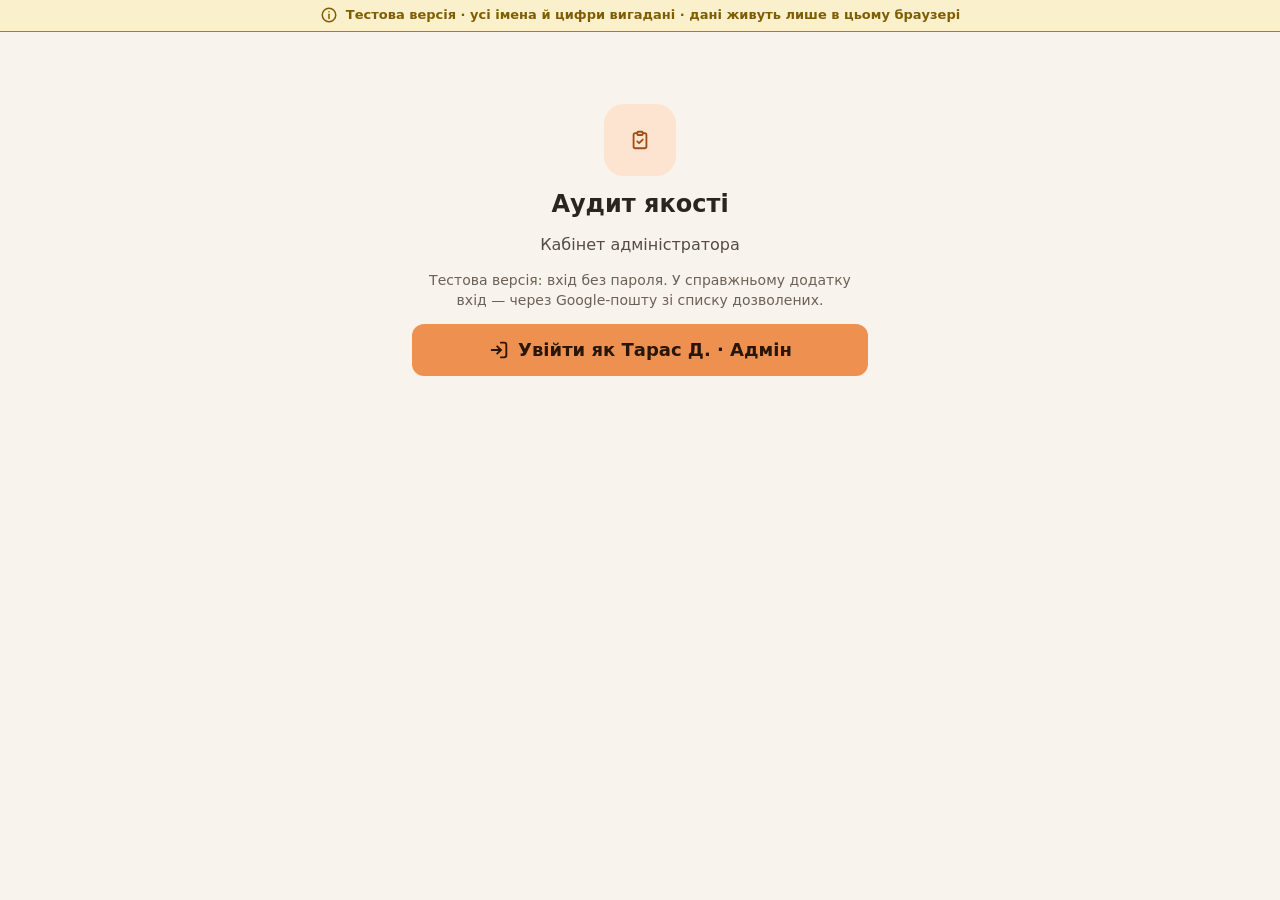
==== commit c1c88de9: "Тестова версія: строгий PDF керівника, розгорнуті відділи, «Усі відділи» в аудиторах, прості тексти " ====
--- a/admin/index.html
+++ b/admin/index.html
@@ -6,15 +6,15 @@
   <meta name="viewport" content="width=device-width, initial-scale=1">
   <meta name="color-scheme" content="light dark">
   <title>Аудит якості — адміністратор (тест)</title>
-  <link rel="stylesheet" href="../pratsivnyk/css/ds.css?v=20261015093153">
-  <link rel="stylesheet" href="../starshyi/css/app.css?v=20261015093153">
-  <link rel="stylesheet" href="../starshyi/css/desk.css?v=20261015093153">
-  <link rel="stylesheet" href="../starshyi/css/senior.css?v=20261015093153">
-  <link rel="stylesheet" href="../pratsivnyk/css/profile-switch.css?v=20261015093153">
-  <link rel="stylesheet" href="../starshyi/css/s-chart.css?v=20261015093153">
-  <link rel="stylesheet" href="css/cabinet.css?v=20261015093153">
-  <link rel="stylesheet" href="css/admin.css?v=20261015093153">
-  <link rel="stylesheet" href="css/mailing.css?v=20261015093153">
+  <link rel="stylesheet" href="../pratsivnyk/css/ds.css?v=20261015123058">
+  <link rel="stylesheet" href="../starshyi/css/app.css?v=20261015123058">
+  <link rel="stylesheet" href="../starshyi/css/desk.css?v=20261015123058">
+  <link rel="stylesheet" href="../starshyi/css/senior.css?v=20261015123058">
+  <link rel="stylesheet" href="../pratsivnyk/css/profile-switch.css?v=20261015123058">
+  <link rel="stylesheet" href="../starshyi/css/s-chart.css?v=20261015123058">
+  <link rel="stylesheet" href="css/cabinet.css?v=20261015123058">
+  <link rel="stylesheet" href="css/admin.css?v=20261015123058">
+  <link rel="stylesheet" href="css/mailing.css?v=20261015123058">
   <script>
     /* Кабінет адміністратора: свій профіль на демо-сервері (demoViewRole) і тема до малювання. v1.0 — 11.10.2026 */
     window.P = { demoSessionKey: 'demo:me:adm', demoViewRole: 'admin', cabinet: { role: 'admin', title: 'Кабінет адміністратора', home: '/locations' } };
@@ -24,7 +24,7 @@
       document.documentElement.setAttribute('data-theme', t === 'dark' ? 'dark' : 'light');
     })();
   </script>
-<meta name="app-build" content="20261015093153"></head>
+<meta name="app-build" content="20261015123058"></head>
 <body>
   <div class="page" id="app">
     <div class="ui-state" role="status" style="padding-top: 120px"><span class="ui-spinner" aria-hidden="true"></span><p class="ui-state__text">Завантаження…</p></div>
@@ -33,47 +33,48 @@
   <div id="overlay"></div>
   <noscript>Для роботи кабінету потрібен JavaScript.</noscript>
 
-  <script src="../pratsivnyk/js/core.js?v=20261015093153"></script>
-  <script src="../pratsivnyk/js/icons.js?v=20261015093153"></script>
-  <script src="../pratsivnyk/js/demo/dictionary.js?v=20261015093153"></script>
-  <script src="../pratsivnyk/js/demo/generate-audits.js?v=20261015093153"></script>
-  <script src="../pratsivnyk/js/demo/generate.js?v=20261015093153"></script>
-  <script src="../pratsivnyk/js/demo/server-common.js?v=20261015093153"></script>
-  <script src="../pratsivnyk/js/demo/server-read.js?v=20261015093153"></script>
-  <script src="../pratsivnyk/js/demo/server-submit.js?v=20261015093153"></script>
-  <script src="../pratsivnyk/js/demo/senior-common.js?v=20261015093153"></script>
-  <script src="../pratsivnyk/js/demo/admin.js?v=20261015093153"></script>
-  <script src="../pratsivnyk/js/demo/senior-manage.js?v=20261015093153"></script>
-  <script src="../pratsivnyk/js/demo/senior-kd.js?v=20261015093153"></script>
-  <script src="../pratsivnyk/js/demo/senior-analytics.js?v=20261015093153"></script>
-  <script src="../pratsivnyk/js/demo/senior-history.js?v=20261015093153"></script>
-  <script src="../pratsivnyk/js/demo/admin-manage.js?v=20261015093153"></script>
-  <script src="../pratsivnyk/js/demo/mail-rules.js?v=20261015093153"></script>
-  <script src="../pratsivnyk/js/demo/manager.js?v=20261015093153"></script>
-  <script src="../pratsivnyk/js/demo/server.js?v=20261015093153"></script>
-  <script src="../pratsivnyk/js/ui.js?v=20261015093153"></script>
-  <script src="../pratsivnyk/js/help.js?v=20261015093153"></script>
-  <script src="../pratsivnyk/js/help-common.js?v=20261015093153"></script>
-  <script src="js/help-admin.js?v=20261015093153"></script>
-  <script src="../pratsivnyk/js/profile-switch.js?v=20261015093153"></script>
-  <script src="../pratsivnyk/js/update-check.js?v=20261015093153"></script>
-  <script src="../pratsivnyk/js/mail-probe.js?v=20261015093153"></script>
-  <script src="js/mail-panel.js?v=20261015093153"></script>
-  <script src="../starshyi/js/chart.js?v=20261015093153"></script>
-  <script src="../starshyi/js/sr-kit.js?v=20261015093153"></script>
-  <script src="js/cab-shell.js?v=20261015093153"></script>
+  <script src="../pratsivnyk/js/core.js?v=20261015123058"></script>
+  <script src="../pratsivnyk/js/icons.js?v=20261015123058"></script>
+  <script src="../pratsivnyk/js/demo/dictionary.js?v=20261015123058"></script>
+  <script src="../pratsivnyk/js/demo/generate-audits.js?v=20261015123058"></script>
+  <script src="../pratsivnyk/js/demo/generate.js?v=20261015123058"></script>
+  <script src="../pratsivnyk/js/demo/server-common.js?v=20261015123058"></script>
+  <script src="../pratsivnyk/js/demo/server-read.js?v=20261015123058"></script>
+  <script src="../pratsivnyk/js/demo/server-submit.js?v=20261015123058"></script>
+  <script src="../pratsivnyk/js/demo/senior-common.js?v=20261015123058"></script>
+  <script src="../pratsivnyk/js/demo/admin.js?v=20261015123058"></script>
+  <script src="../pratsivnyk/js/demo/senior-manage.js?v=20261015123058"></script>
+  <script src="../pratsivnyk/js/demo/senior-kd.js?v=20261015123058"></script>
+  <script src="../pratsivnyk/js/demo/senior-analytics.js?v=20261015123058"></script>
+  <script src="../pratsivnyk/js/demo/senior-history.js?v=20261015123058"></script>
+  <script src="../pratsivnyk/js/demo/admin-manage.js?v=20261015123058"></script>
+  <script src="../pratsivnyk/js/demo/mail-rules.js?v=20261015123058"></script>
+  <script src="../pratsivnyk/js/demo/manager.js?v=20261015123058"></script>
+  <script src="../pratsivnyk/js/demo/manager-dept.js?v=20261015123058"></script>
+  <script src="../pratsivnyk/js/demo/server.js?v=20261015123058"></script>
+  <script src="../pratsivnyk/js/ui.js?v=20261015123058"></script>
+  <script src="../pratsivnyk/js/help.js?v=20261015123058"></script>
+  <script src="../pratsivnyk/js/help-common.js?v=20261015123058"></script>
+  <script src="js/help-admin.js?v=20261015123058"></script>
+  <script src="../pratsivnyk/js/profile-switch.js?v=20261015123058"></script>
+  <script src="../pratsivnyk/js/update-check.js?v=20261015123058"></script>
+  <script src="../pratsivnyk/js/mail-probe.js?v=20261015123058"></script>
+  <script src="js/mail-panel.js?v=20261015123058"></script>
+  <script src="../starshyi/js/chart.js?v=20261015123058"></script>
+  <script src="../starshyi/js/sr-kit.js?v=20261015123058"></script>
+  <script src="js/cab-shell.js?v=20261015123058"></script>
   
   
-  <script src="js/screens/locations.js?v=20261015093153"></script>
-  <script src="js/screens/people.js?v=20261015093153"></script>
-  <script src="js/screens/people-rights.js?v=20261015093153"></script>
-  <script src="js/screens/rules.js?v=20261015093153"></script>
-  <script src="js/screens/status.js?v=20261015093153"></script>
+  <script src="js/screens/locations.js?v=20261015123058"></script>
+  <script src="js/screens/people.js?v=20261015123058"></script>
+  <script src="js/screens/people-rights.js?v=20261015123058"></script>
+  <script src="js/screens/rules.js?v=20261015123058"></script>
+  <script src="js/screens/status.js?v=20261015123058"></script>
   
   
-  <script src="js/screens/mailing-preview.js?v=20261015093153"></script>
-  <script src="js/screens/mailing-editor.js?v=20261015093153"></script>
-  <script src="js/screens/mailing.js?v=20261015093153"></script>
+  <script src="js/screens/mailing-preview.js?v=20261015123058"></script>
+  <script src="js/screens/mailing-editor.js?v=20261015123058"></script>
+  <script src="js/screens/mailing.js?v=20261015123058"></script>
   
 </body>
 </html>
--- a/starshyi/css/app.css
+++ b/starshyi/css/app.css
@@ -274,7 +274,7 @@
 .note { margin: 0; font-size: var(--fs-xs); color: var(--text-3); line-height: 1.5; }
 
 
-:root { --kd-ok: var(--line-strong); --kd-over: var(--danger-fill); --kd-work: var(--warn-fill); --kd-watch: var(--info); --kd-done: var(--ok); --kd-relapse: var(--danger); --kd-skip: var(--line-mid); }
+:root { --kd-hold: color-mix(in srgb, var(--ok) 55%, var(--info)); --kd-ok: var(--line-strong); --kd-over: var(--danger-fill); --kd-work: var(--warn-fill); --kd-watch: var(--info); --kd-done: var(--ok); --kd-relapse: var(--danger); --kd-skip: var(--line-mid); }
 .kds { display: inline-flex; align-items: center; gap: 6px; font-size: var(--fs-xs); font-weight: 600; line-height: 1.3; color: var(--text-2); }
 .kds::before { content: ''; flex: none; width: 10px; height: 10px; border-radius: 3px; background: var(--kd-ok); }
 .kds--over::before { background: var(--kd-over); } .kds--over { color: var(--danger); }
@@ -305,3 +305,12 @@
 .blr--ok .blr__dot { background: var(--ok); box-shadow: 0 0 0 1px var(--ok); }
 .blr__scale { display: flex; justify-content: space-between; font-size: var(--fs-xs); color: var(--text-3); }
 .blr--sm { padding-top: 18px; } .blr--sm .blr__track { height: 12px; }
+.kds--hold::before { background: var(--kd-hold); } .kds--hold { color: var(--ok); }
+.kdm--hold { background: var(--kd-hold); }
+
+
+.ba { white-space: nowrap; font-variant-numeric: tabular-nums; }
+.ba__b { color: var(--text-2); }
+.ba__a { color: var(--brand-ink); font-weight: 700; }
+.ba__d { font-weight: 600; }
+.ba__d--down { color: var(--ok); } .ba__d--up { color: var(--danger); } .ba__d--zero { color: var(--text-3); }
